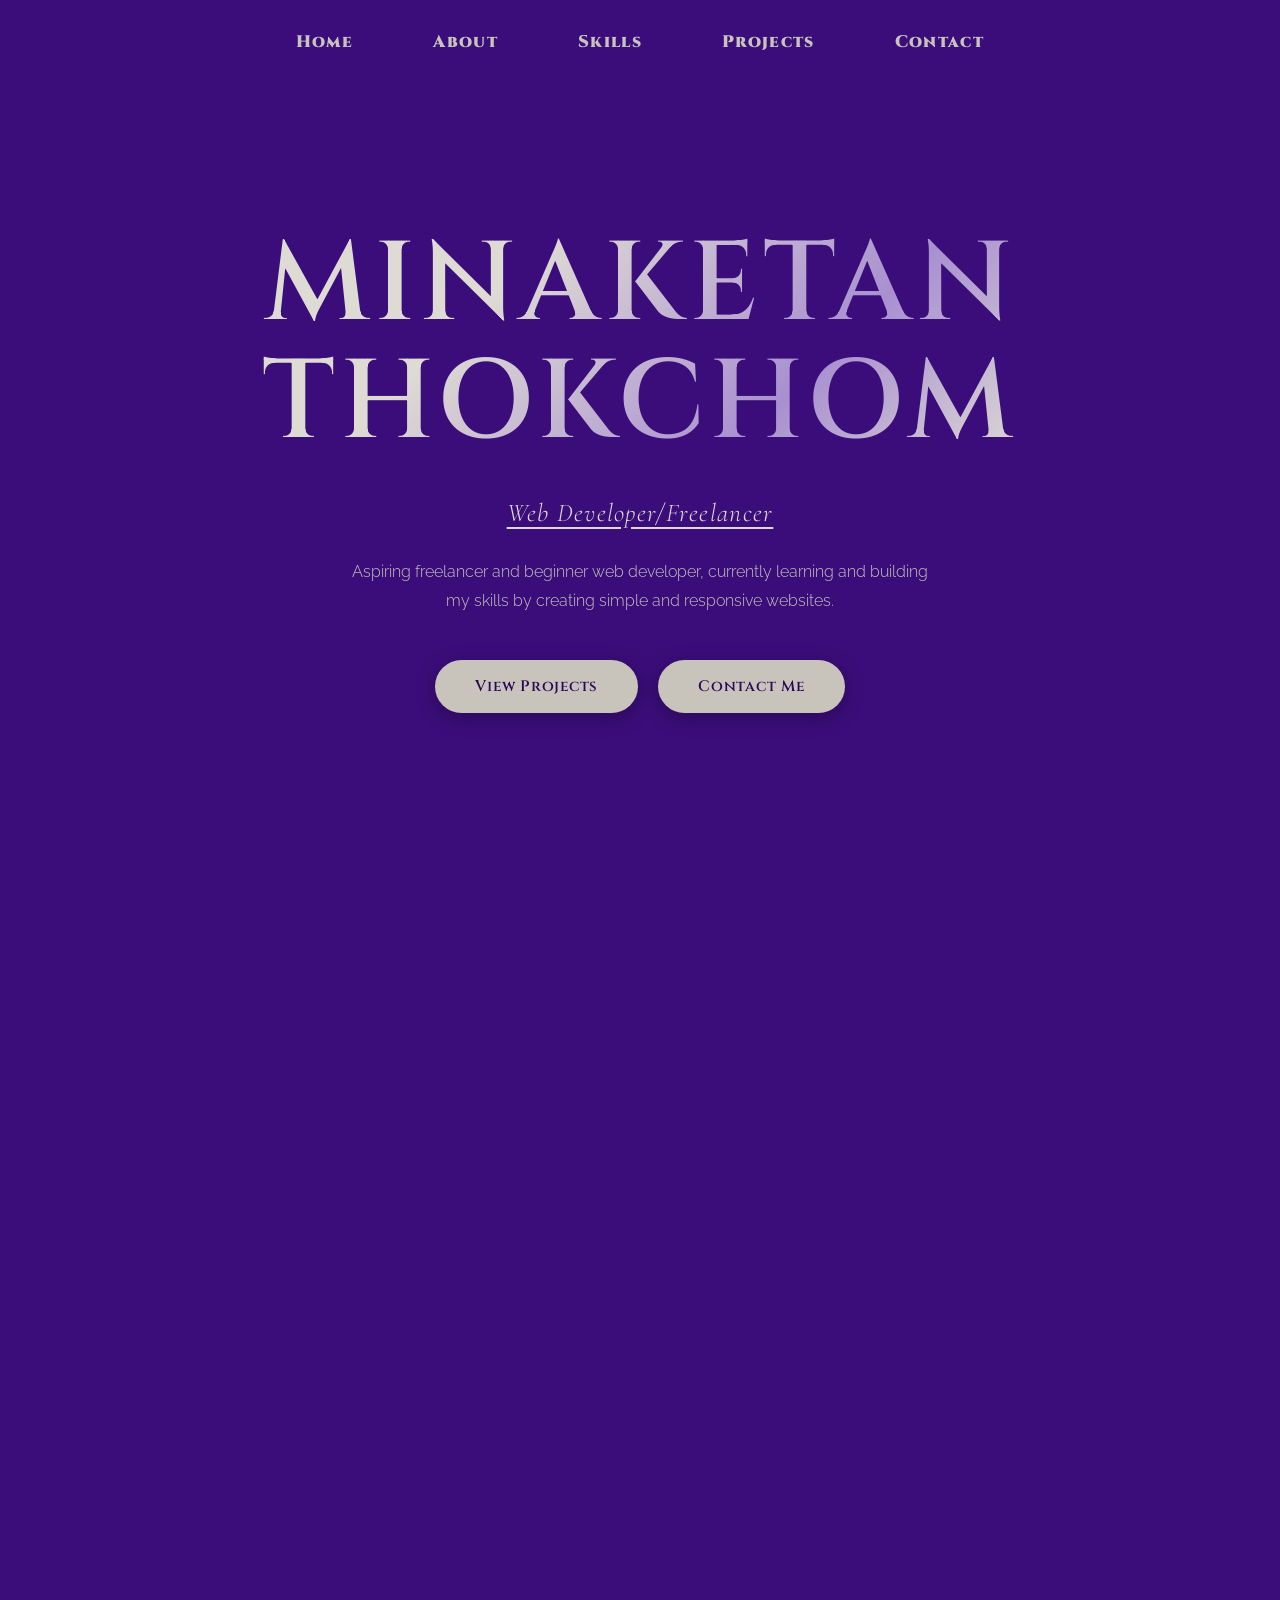
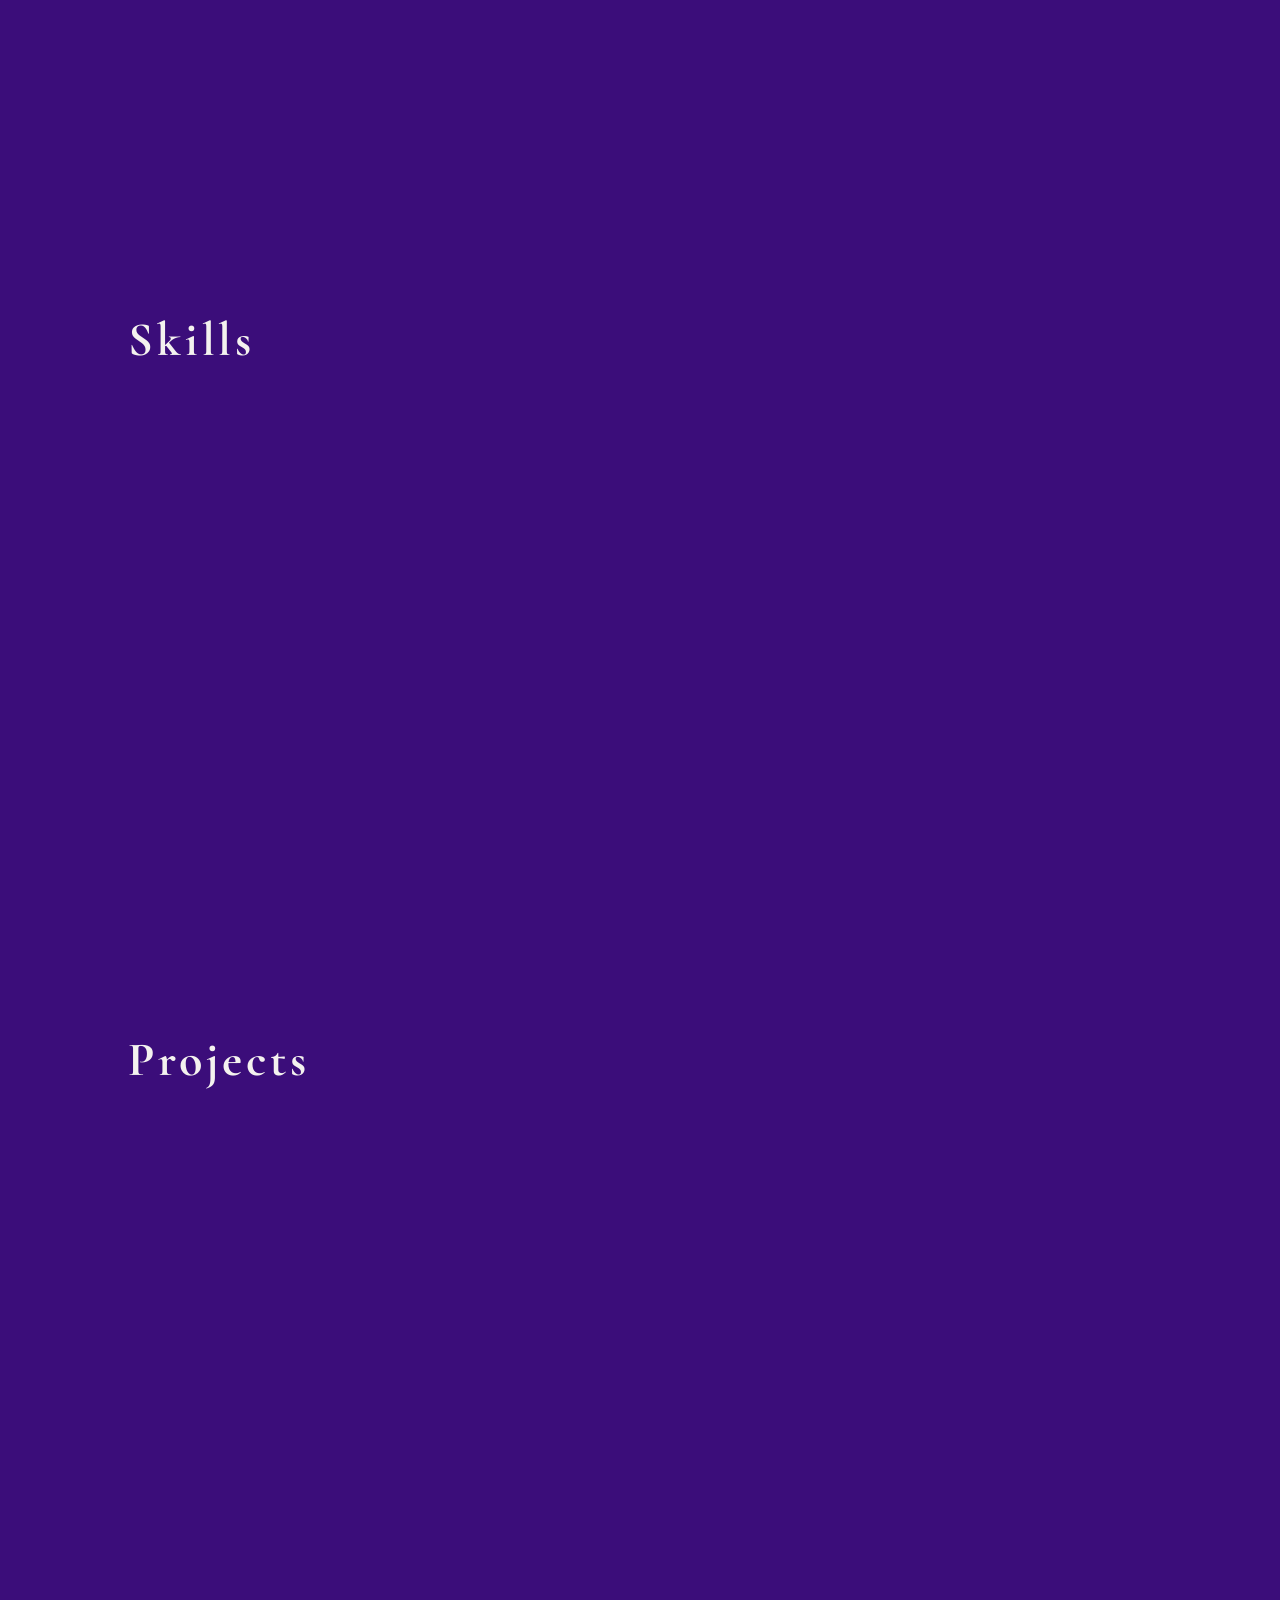
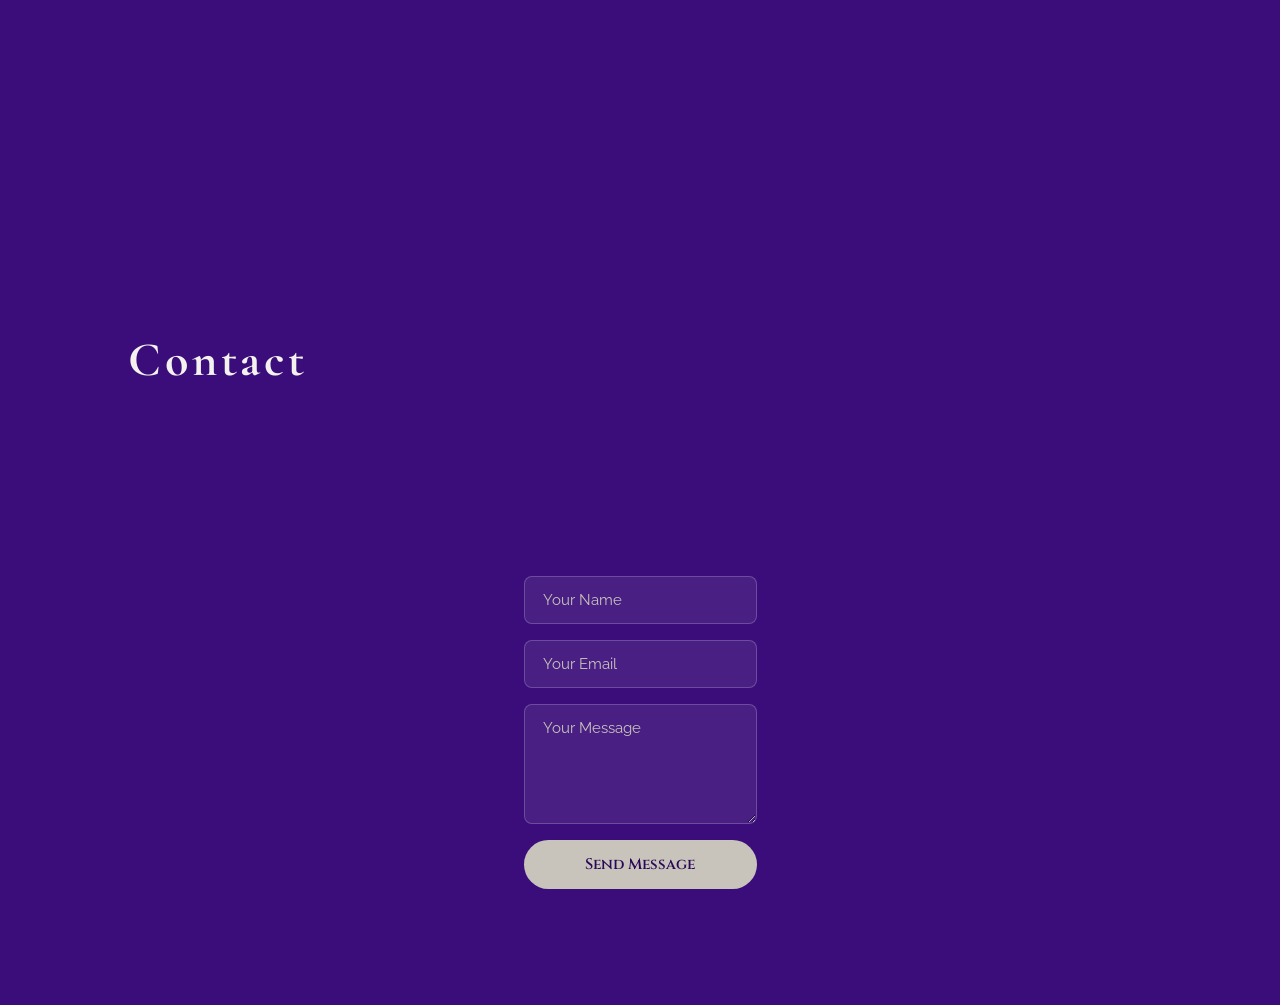
==== index.html @ c0315c7f "Update index.html" ====
<!DOCTYPE html>
<html lang="en">
<head>
  <meta charset="UTF-8">
  <meta name="viewport" content="width=device-width, initial-scale=1.0">
  <title>Minaketan Thokchom — Portfolio</title>
  <link rel="preconnect" href="https://fonts.googleapis.com">
  <link href="https://fonts.googleapis.com/css2?family=Cormorant+Garamond:ital,wght@0,300;0,400;0,600;1,300&family=Cinzel:wght@400;600&family=Raleway:wght@300;400;500&display=swap" rel="stylesheet">
  <link rel="stylesheet" href="https://cdnjs.cloudflare.com/ajax/libs/font-awesome/6.5.0/css/all.min.css">
  <style>
    *, *::before, *::after { margin: 0; padding: 0; box-sizing: border-box; }

    :root {
      --bg: #3b0d7a;
      --bg-dark: #2a0857;
      --silver: #c8c4bc;
      --silver-light: #dedad4;
      --white: #f4f2ef;
      --btn-bg: #c8c4bc;
      --btn-text: #2a0857;
    }

    html { scroll-behavior: smooth; }

    body {
      background-color: var(--bg);
      color: var(--silver-light);
      font-family: 'Raleway', sans-serif;
      font-weight: 300;
      line-height: 1.7;
      overflow-x: hidden;
    }

    /* NAV */
    nav {
      position: fixed; top: 0; left: 0; width: 100%; z-index: 100;
      padding: 28px 60px;
      transition: background 0.4s;
    }
    nav.scrolled { background: rgba(42,8,87,0.93); backdrop-filter: blur(8px); }
    nav ul { display: flex; justify-content: center; gap: 80px; list-style: none; }
    nav a {
      color: var(--silver); text-decoration: none;
      font-family: 'Cinzel', serif; font-size: 1.05rem; letter-spacing: 0.08em;
      transition: color 0.3s; font-weight: 900;
    }
    nav a:hover { color: var(--white); }

    /* HERO */
    .hero {
      min-height: 100vh; display: flex; align-items: center; justify-content: center;
      text-align: center; padding: 120px 40px 80px; background: var(--bg);
    }
    .hero-content { max-width: 760px; animation: fadeUp 1s ease forwards; }

    .hero-name {
      font-family: 'Cinzel', serif;
      font-size: clamp(3.5rem, 9vw, 7rem);
      font-weight: 600; line-height: 1.05; letter-spacing: 0.04em;
      margin-bottom: 28px;
      background: linear-gradient(135deg, #dedad4 30%, #a890d0 70%, #dedad4 100%);
      -webkit-background-clip: text; -webkit-text-fill-color: transparent; background-clip: text;
    }
    .hero-title {
      font-family: 'Cormorant Garamond', serif;
      font-size: clamp(1.1rem, 2.5vw, 1.6rem);
      font-weight: 300; font-style: italic; color: var(--silver-light);
      letter-spacing: 0.05em; margin-bottom: 24px;
      text-decoration: underline; text-underline-offset: 6px;
    }
    .hero-desc { font-size: 1rem; color: var(--silver); max-width: 580px; margin: 0 auto 44px; line-height: 1.8; }
    .hero-buttons { display: flex; gap: 20px; justify-content: center; flex-wrap: wrap; }
    .hero-buttons button {
      padding: 16px 40px; border: none; border-radius: 50px;
      background: var(--btn-bg); color: var(--btn-text);
      font-family: 'Cinzel', serif; font-size: 0.95rem; font-weight: 600;
      letter-spacing: 0.05em; cursor: pointer;
      transition: all 0.3s; box-shadow: 0 4px 20px rgba(0,0,0,0.3);
    }
    .hero-buttons button:hover { background: #e0dcd4; transform: translateY(-3px); box-shadow: 0 8px 30px rgba(0,0,0,0.4); }

    /* SECTION LABEL */
    .section-label {
      font-family: 'Cormorant Garamond', serif;
      font-size: 3rem; font-weight: 4000; color: var(--white);
      letter-spacing: 0.08em; margin-bottom: 50px;
    }

    /* ABOUT */
    .about { min-height: 100vh; padding: 100px 10%; display: flex; align-items: center; background: var(--bg); }
    .about-inner { display: flex; align-items: center; gap: 80px; width: 100%; }
    .about-text { flex: 1.3; }
    .about-text p { font-size: 1.05rem; color: var(--white); line-height: 2.1; text-align: center; }
    .about-text p strong { font-weight: 600; }
    .about-img { flex: 0 0 280px; width: 280px; height: 280px; border-radius: 50%; overflow: hidden; flex-shrink: 0; }
    .about-img svg { width: 100%; height: 100%; display: block; }

    /* SKILLS */
    .skills { min-height: 80vh; padding: 100px 10%; background: var(--bg); display: flex; flex-direction: column; }
    .skills-grid { display: flex; justify-content: center; align-items: center; gap: 80px; flex-wrap: wrap; flex: 1; padding-top: 20px; }
    .skill-item { display: flex; flex-direction: column; align-items: center; gap: 20px; transition: transform 0.3s; cursor: default; }
    .skill-item:hover { transform: translateY(-10px); }
    .skill-icon { width: 130px; height: 130px; display: flex; align-items: center; justify-content: center; }
    .skill-icon svg { width: 100%; height: 100%; }
    .skill-item p { font-family: 'Cinzel', serif; font-size: 0.82rem; font-weight: 600; color: var(--white); letter-spacing: 0.14em; }

    /* PROJECTS */
    .projects { min-height: 100vh; padding: 100px 10%; background: var(--bg); }
    .project-title {
      font-family: 'Cormorant Garamond', serif;
      font-size: clamp(1.8rem, 3vw, 2.6rem);
      font-weight: 300; font-style: italic; color: var(--silver-light);
      text-align: center; margin-bottom: 40px; letter-spacing: 0.04em;
    }
    .project-preview { display: flex; gap: 16px; margin-bottom: 60px; align-items: stretch; }
    .preview-panel { background: rgba(50,10,105,0.85); border-radius: 10px; padding: 22px; overflow: hidden; }
    .preview-home { flex: 1; }
    .preview-about { flex: 1.5; position: relative; }
    .preview-skills { flex: 1.2; }
    .mini-nav { display: flex; gap: 10px; flex-wrap: wrap; font-size: 0.52rem; color: var(--silver); font-family: 'Cinzel', serif; margin-bottom: 14px; }
    .mini-name { font-family: 'Cinzel', serif; font-size: 0.8rem; font-weight: 600; color: var(--silver); line-height: 1.3; margin-bottom: 7px; }
    .mini-role { font-family: 'Cormorant Garamond', serif; font-size: 0.58rem; color: var(--silver-light); text-decoration: underline; margin-bottom: 9px; }
    .mini-desc { font-size: 0.47rem; color: var(--silver); margin-bottom: 12px; line-height: 1.6; }
    .mini-btns { display: flex; gap: 7px; }
    .mini-btns span { background: var(--btn-bg); color: var(--btn-text); padding: 5px 10px; border-radius: 20px; font-size: 0.44rem; font-family: 'Cinzel', serif; }
    .mini-label { font-family: 'Cormorant Garamond', serif; font-size: 0.75rem; font-weight: 600; color: var(--white); margin-bottom: 12px; }
    .mini-about-text { font-size: 0.44rem; color: var(--silver-light); line-height: 1.7; text-align: center; padding-right: 100px; }
    .mini-avatar { position: absolute; right: 18px; top: 50%; transform: translateY(-50%); width: 90px; height: 90px; border-radius: 50%; overflow: hidden; }
    .mini-avatar svg { width: 100%; height: 100%; }
    .mini-skills { display: grid; grid-template-columns: 1fr 1fr; gap: 16px; margin-top: 12px; }
    .ms { display: flex; flex-direction: column; align-items: center; gap: 6px; }
    .ms span { font-family: 'Cinzel', serif; font-size: 0.4rem; color: var(--white); letter-spacing: 0.08em; }
    .project-desc {
      font-family: 'Cormorant Garamond', serif;
      font-size: clamp(1.4rem, 2.6vw, 2rem);
      font-weight: 300; font-style: italic; color: var(--silver-light);
      text-align: center; line-height: 1.65; max-width: 820px; margin: 0 auto;
    }

    /* CONTACT */
    .contact { min-height: 80vh; padding: 100px 10%; background: var(--bg); display: flex; flex-direction: column; }
    .contact-icons { display: flex; justify-content: center; align-items: center; gap: 60px; flex: 1; }
    .contact { min-height: 80vh; padding: 100px 10%; background: var(--bg); display: flex; flex-direction: column; }
    .contact-icons { display: flex; justify-content: center; align-items: center; gap: 60px; flex: 1; }

    .contact-form {
      display: flex;
      flex-direction: column;
      gap: 16px;
      max-width: 500px;
      margin: 40px auto 0;
    }
    .contact-form input,
    .contact-form textarea {
      background: rgba(255,255,255,0.08);
      border: 1px solid rgba(255,255,255,0.2);
      border-radius: 8px;
      padding: 14px 18px;
      color: var(--white);
      font-family: 'Raleway', sans-serif;
      font-size: 0.95rem;
      outline: none;
    }
    .contact-form input::placeholder,
    .contact-form textarea::placeholder { color: var(--silver); }
    .contact-form button {
      padding: 14px;
      border: none;
      border-radius: 50px;
      background: var(--btn-bg);
      color: var(--btn-text);
      font-family: 'Cinzel', serif;
      font-size: 0.95rem;
      font-weight: 600;
      cursor: pointer;
      transition: all 0.3s;
    }
    .contact-form button:hover { background: #e0dcd4; transform: translateY(-3px); }
    #form-status { text-align: center; font-size: 0.9rem; color: #a5d6a7; }
    .contact-link {
      display: flex; align-items: center; justify-content: center;
      width: 84px; height: 84px; border: 2.5px solid rgba(255,255,255,0.75);
      color: var(--white); font-size: 2.1rem; text-decoration: none;
      transition: all 0.3s;
    }
    .contact-link.linkedin { border-radius: 14px; }
    .contact-link.email { border-radius: 50%; }
    .contact-link.instagram { border-radius: 50%; }
    .contact-link:hover { background: rgba(255,255,255,0.1); transform: translateY(-6px); border-color: white; }

    /* ANIMATIONS */
    @keyframes fadeUp { from { opacity:0; transform:translateY(30px); } to { opacity:1; transform:translateY(0); } }
    .fade-in { opacity: 0; transform: translateY(28px); transition: opacity 0.7s ease, transform 0.7s ease; }
    .fade-in.visible { opacity: 1; transform: translateY(0); }

    /* RESPONSIVE */
    @media (max-width: 900px) {
      nav ul { gap: 16px; } nav { padding: 20px 16px; }
      .about { padding: 80px 6%; } .about-inner { flex-direction: column; gap: 40px; }
      .about-img { width: 220px; height: 220px; }
      .skills { padding: 80px 6%; } .skills-grid { gap: 40px; }
      .projects { padding: 80px 6%; } .project-preview { flex-direction: column; }
      .mini-about-text { padding-right: 0; }
      .mini-avatar { position: static; transform: none; margin: 10px auto 0; }
      .contact { padding: 80px 6%; } .contact-icons { gap: 30px; }
    }
        @media (max-width: 600px) {
      nav ul { gap: 0p; justify-content: space-evenly; }
      nav a { font-size: 0.8rem; letter-spacing: 0.02em; font-weight: 600; }
      nav { padding: 14px 10px; }
    }
  </style>
</head>
<body>

  <nav id="navbar">
    <ul>
      <li><a href="#home">Home</a></li>
      <li><a href="#about">About</a></li>
      <li><a href="#skills">Skills</a></li>
      <li><a href="#projects">Projects</a></li>
      <li><a href="#contact">Contact</a></li>
    </ul>
  </nav>

  <!-- HERO -->
  <section id="home" class="hero">
    <div class="hero-content">
      <h1 class="hero-name">MINAKETAN<br>THOKCHOM</h1>
      <h2 class="hero-title">Web Developer/Freelancer</h2>
      <p class="hero-desc">Aspiring freelancer and beginner web developer, currently learning and building my skills by creating simple and responsive websites.</p>
      <div class="hero-buttons">
        <button onclick="document.getElementById('projects').scrollIntoView({behavior:'smooth'})">View Projects</button>
        <button onclick="document.getElementById('contact').scrollIntoView({behavior:'smooth'})">Contact Me</button>
      </div>
    </div>
  </section>

  <!-- ABOUT -->
  <section id="about" class="about">
    <div class="about-inner fade-in">
      <div class="about-text">
        <h2 class="section-label">About</h2>
        <p>I am Minaketan Thokchom, a <strong>BBA graduate</strong> currently pursuing <strong>PGDCA</strong> and learning web development with a focus on building simple and responsive websites. I particularly enjoy making websites look clean and well-structured, while I am still working on improving my backend skills. What sets me apart is my consistency and commitment to learning, as I continue to build and refine my skills through practical work.</p>
      </div>
 <div class="about-img">
  <img src="photo.jpg" alt="Minaketan Thokchom" style="width:100%;height:100%;object-fit:cover;">
</div>
    </div>
  </section>

<!-- SKILLS -->
  <section id="skills" class="skills">
    <h2 class="section-label">Skills</h2>
    <div class="skills-grid fade-in">
      <div class="skill-item">
        <div class="skill-icon">
          <img src="https://cdn.jsdelivr.net/gh/devicons/devicon/icons/github/github-original.svg" style="filter: brightness(0) invert(1); width:100%; height:100%;">
        </div>
        <p>GITHUB</p>
      </div>
      <div class="skill-item">
        <div class="skill-icon">
          <img src="https://cdn.jsdelivr.net/gh/devicons/devicon/icons/html5/html5-original.svg" style=width:100%; height:100%;">
        </div>
        <p>HTML</p>
      </div>
      <div class="skill-item">
        <div class="skill-icon">
          <img src="https://cdn.jsdelivr.net/gh/devicons/devicon/icons/javascript/javascript-original.svg" style=width:100%; height:100%;">
        </div>
        <p>JAVA SCRIPT</p>
      </div>
      <div class="skill-item">
        <div class="skill-icon">
          <img src="https://cdn.jsdelivr.net/gh/devicons/devicon/icons/css3/css3-original.svg" style=width:100%; height:100%;">
        </div>
        <p>CSS</p>
      </div>
    </div>
  </section>

  <!-- PROJECTS -->
  <section id="projects" class="projects">
    <h2 class="section-label">Projects</h2>
    <div class="fade-in">
      <h3 class="project-title">Portfolio Website</h3>
      <div class="project-preview">
        <div class="preview-panel preview-home">
          <div class="mini-nav"><span>Home</span><span>About</span><span>Skills</span><span>Projects</span><span>Contact</span></div>
          <div class="mini-name">MINAKETAN<br>THOKCHOM</div>
          <div class="mini-role">Web Developer/Freelancer</div>
          <p class="mini-desc">Aspiring freelancer and beginner web developer, currently learning and building my skills by creating simple and responsive websites.</p>
          <div class="mini-btns"><span>View Projects</span><span>Contact Me</span></div>
        </div>
        <div class="preview-panel preview-about">
          <div class="mini-label">About</div>
          <p class="mini-about-text">I am Minaketan Thokchom, a BBA graduate currently pursuing PGDCA and learning web development with a focus on building simple and responsive websites. I particularly enjoy making websites look clean and well-structured, while I am still working on improving my backend skills. What sets me apart is my consistency and commitment to learning, as I continue to build and refine my skills through practical work.</p>
          <div class="mini-avatar">
            <svg viewBox="0 0 300 300" xmlns="http://www.w3.org/2000/svg">
              <circle cx="150" cy="150" r="150" fill="#b0d4f1"/>
              <ellipse cx="150" cy="310" rx="200" ry="80" fill="#81c784"/>
              <ellipse cx="95" cy="120" rx="45" ry="35" fill="white" opacity="0.9"/>
              <ellipse cx="130" cy="110" rx="35" ry="28" fill="white" opacity="0.9"/>
            </svg>
          </div>
        </div>
        <div class="preview-panel preview-skills">
          <div class="mini-label">Skills</div>
          <div class="mini-skills">
            <div class="ms">
              <svg viewBox="0 0 100 100" xmlns="http://www.w3.org/2000/svg" width="38"><rect x="8" y="8" width="84" height="84" rx="16" fill="#d4d0c8"/><circle cx="35" cy="50" r="7" fill="#4a4a6a"/><circle cx="65" cy="50" r="7" fill="#4a4a6a"/><circle cx="50" cy="30" r="7" fill="#4a4a6a"/><line x1="35" y1="50" x2="50" y2="30" stroke="#4a4a6a" stroke-width="5" stroke-linecap="round"/><line x1="65" y1="50" x2="50" y2="30" stroke="#4a4a6a" stroke-width="5" stroke-linecap="round"/></svg>
              <span>GITHUB</span>
            </div>
            <div class="ms">
              <svg viewBox="0 0 80 90" xmlns="http://www.w3.org/2000/svg" width="30"><polygon points="5,0 75,0 68,80 40,88 12,80" fill="#d4d0c8"/><polygon points="15,10 65,10 59,72 40,78 21,72" fill="#4a4a6a"/><text x="40" y="60" text-anchor="middle" fill="#d4d0c8" font-size="40" font-weight="bold" font-family="Arial">5</text></svg>
              <span>HTML</span>
            </div>
            <div class="ms">
              <svg viewBox="0 0 80 90" xmlns="http://www.w3.org/2000/svg" width="30"><polygon points="5,0 75,0 68,80 40,88 12,80" fill="#8a8a9a"/><polygon points="15,10 65,10 59,72 40,78 21,72" fill="#6a6a7a"/><text x="40" y="58" text-anchor="middle" fill="#d4d0c8" font-size="32" font-weight="bold" font-family="Arial">JS</text></svg>
              <span>JAVA SCRIPT</span>
            </div>
            <div class="ms">
              <svg viewBox="0 0 80 90" xmlns="http://www.w3.org/2000/svg" width="30"><polygon points="5,0 75,0 68,80 40,88 12,80" fill="#5a5a6a"/><polygon points="15,10 65,10 59,72 40,78 21,72" fill="#4a4a5a"/><text x="40" y="60" text-anchor="middle" fill="#d4d0c8" font-size="40" font-weight="bold" font-family="Arial">3</text></svg>
              <span>CSS</span>
            </div>
          </div>
        </div>
      </div>
      <p class="project-desc">A personal portfolio website developed to present my skills and learning progress with a focus on clean UI and responsiveness.</p>
    </div>
  </section>

  <!-- CONTACT -->
  <section id="contact" class="contact">
    <h2 class="section-label">Contact</h2>
    <div class="contact-icons fade-in">
<a href="https://mail.google.com/mail/u/0/#inbox?compose=CllgCJlLWczWrhqPPNwlWmjptDQgQstpsBcCdDgGcPGgQFWkpkdrWksDFwcRgLbZnMfkhVcFLdq" class="contact-link email" title="Email"><i class="fas fa-envelope"></i></a>
    </div>
    <div class="contact-form">
  <input type="text" id="name" placeholder="Your Name" required>
  <input type="email" id="email" placeholder="Your Email" required>
  <textarea id="message" placeholder="Your Message" rows="5" required></textarea>
  <button onclick="sendEmail()">Send Message</button>
  <p id="form-status"></p>
</div>
  </section>

     <script src="https://cdn.jsdelivr.net/npm/@emailjs/browser@3/dist/email.min.js"></script>
    <script>
    emailjs.init("TI6LzgvzgM77muXDS");
    window.addEventListener('scroll', () => {
      document.getElementById('navbar').classList.toggle('scrolled', window.scrollY > 50);
    });
    const observer = new IntersectionObserver(entries => {
      entries.forEach(e => { if (e.isIntersecting) e.target.classList.add('visible'); });
    }, { threshold: 0.15 });
    document.querySelectorAll('.fade-in').forEach(el => observer.observe(el));
    
    function sendEmail() {
      const name = document.getElementById('name').value;
      const email = document.getElementById('email').value;
      const message = document.getElementById('message').value;
      const status = document.getElementById('form-status');

      if (!name || !email || !message) {
        status.style.color = '#ef9a9a';
        status.textContent = 'Please fill in all fields.';
        return;
      }

      
  // Save to MySQL database via PHP
  const formData = new FormData();
  formData.append('name', name);
  formData.append('email', email);
  formData.append('message', message);

  fetch('http://localhost/portfolio/contact.php', {
    method: 'POST',
    body: formData
  })
  .then(res => res.json())
  .then(data => {
    console.log('Database:', data);
  });

      emailjs.send("service_rz7pwtg", "template_y7k8y6i", {
        from_name: name,
        from_email: email,
        message: message
      }).then(() => {
        status.style.color = '#a5d6a7';
        status.textContent = 'Message sent successfully!';
        document.getElementById('name').value = '';
        document.getElementById('email').value = '';
        document.getElementById('message').value = '';
      }).catch(() => {
        status.style.color = '#ef9a9a';
        status.textContent = 'Something went wrong. Please try again.';
      });
    }
  </script>
</body>
</html>
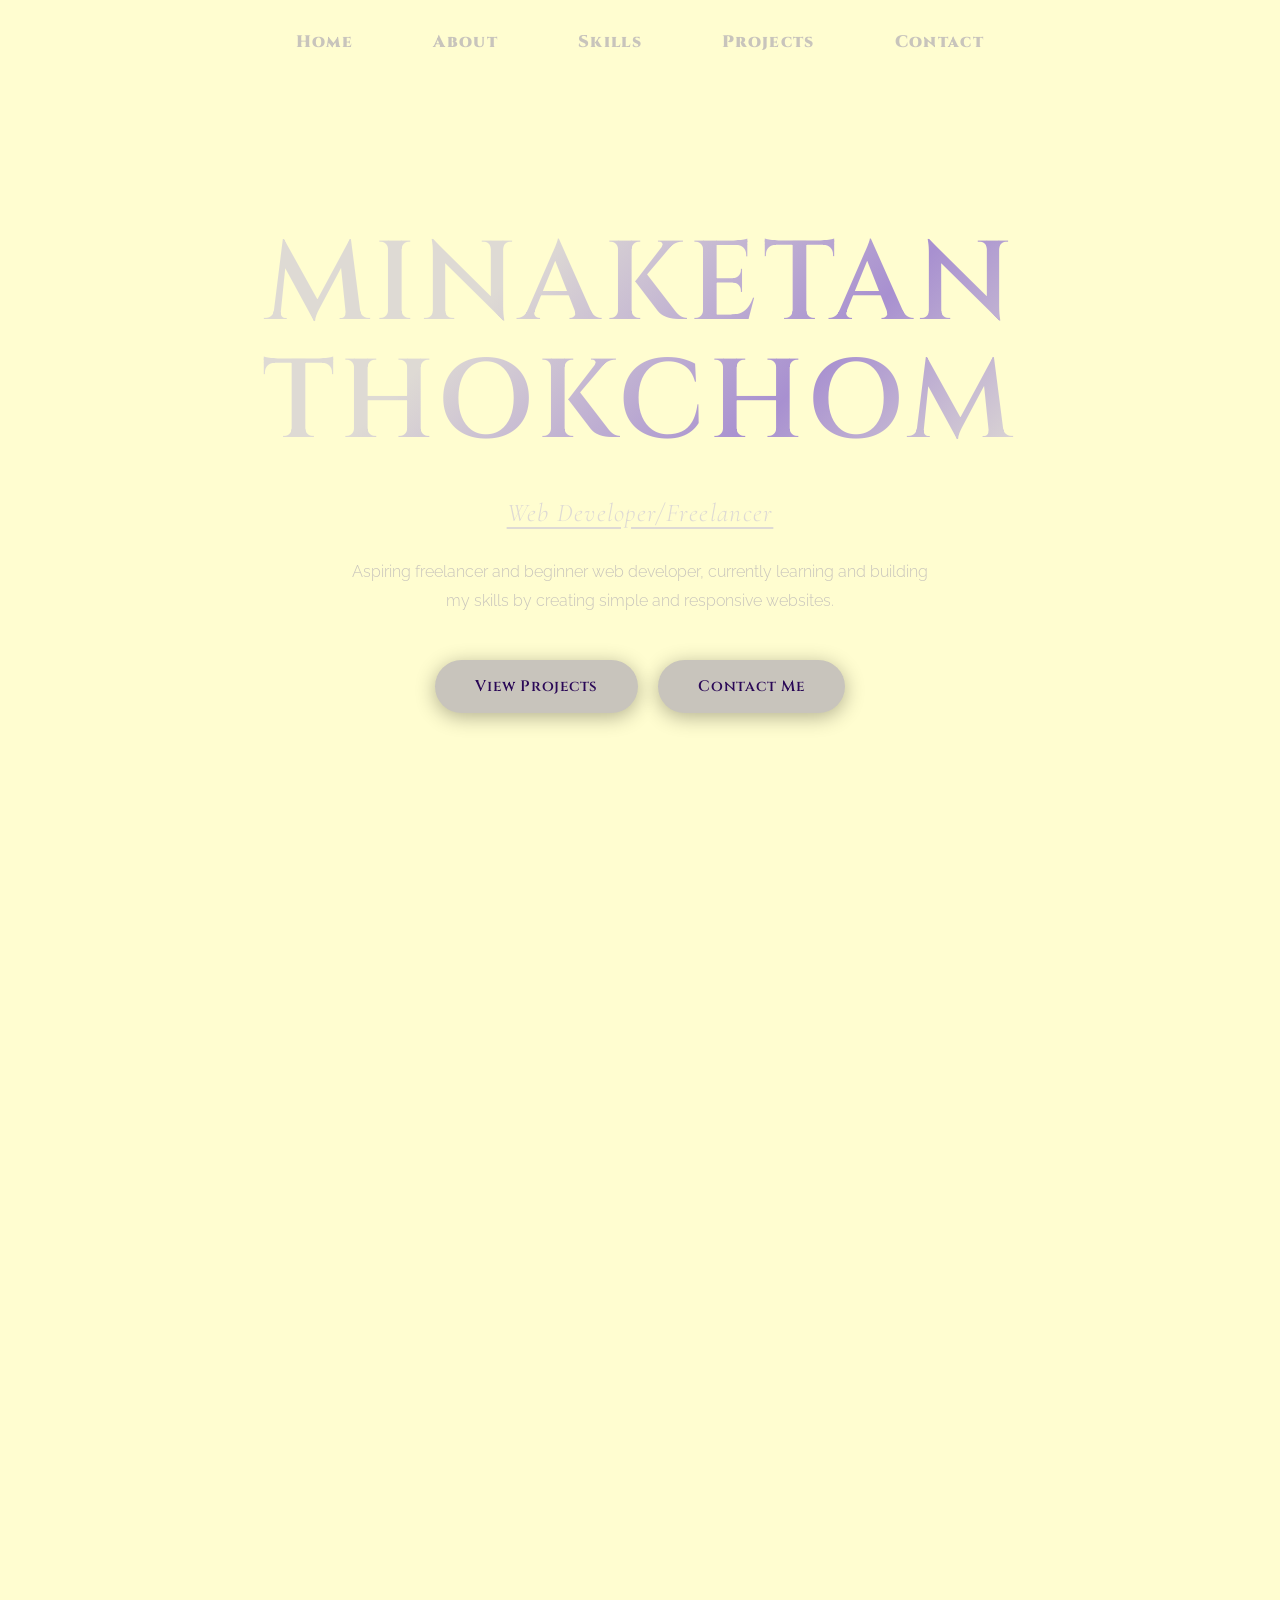
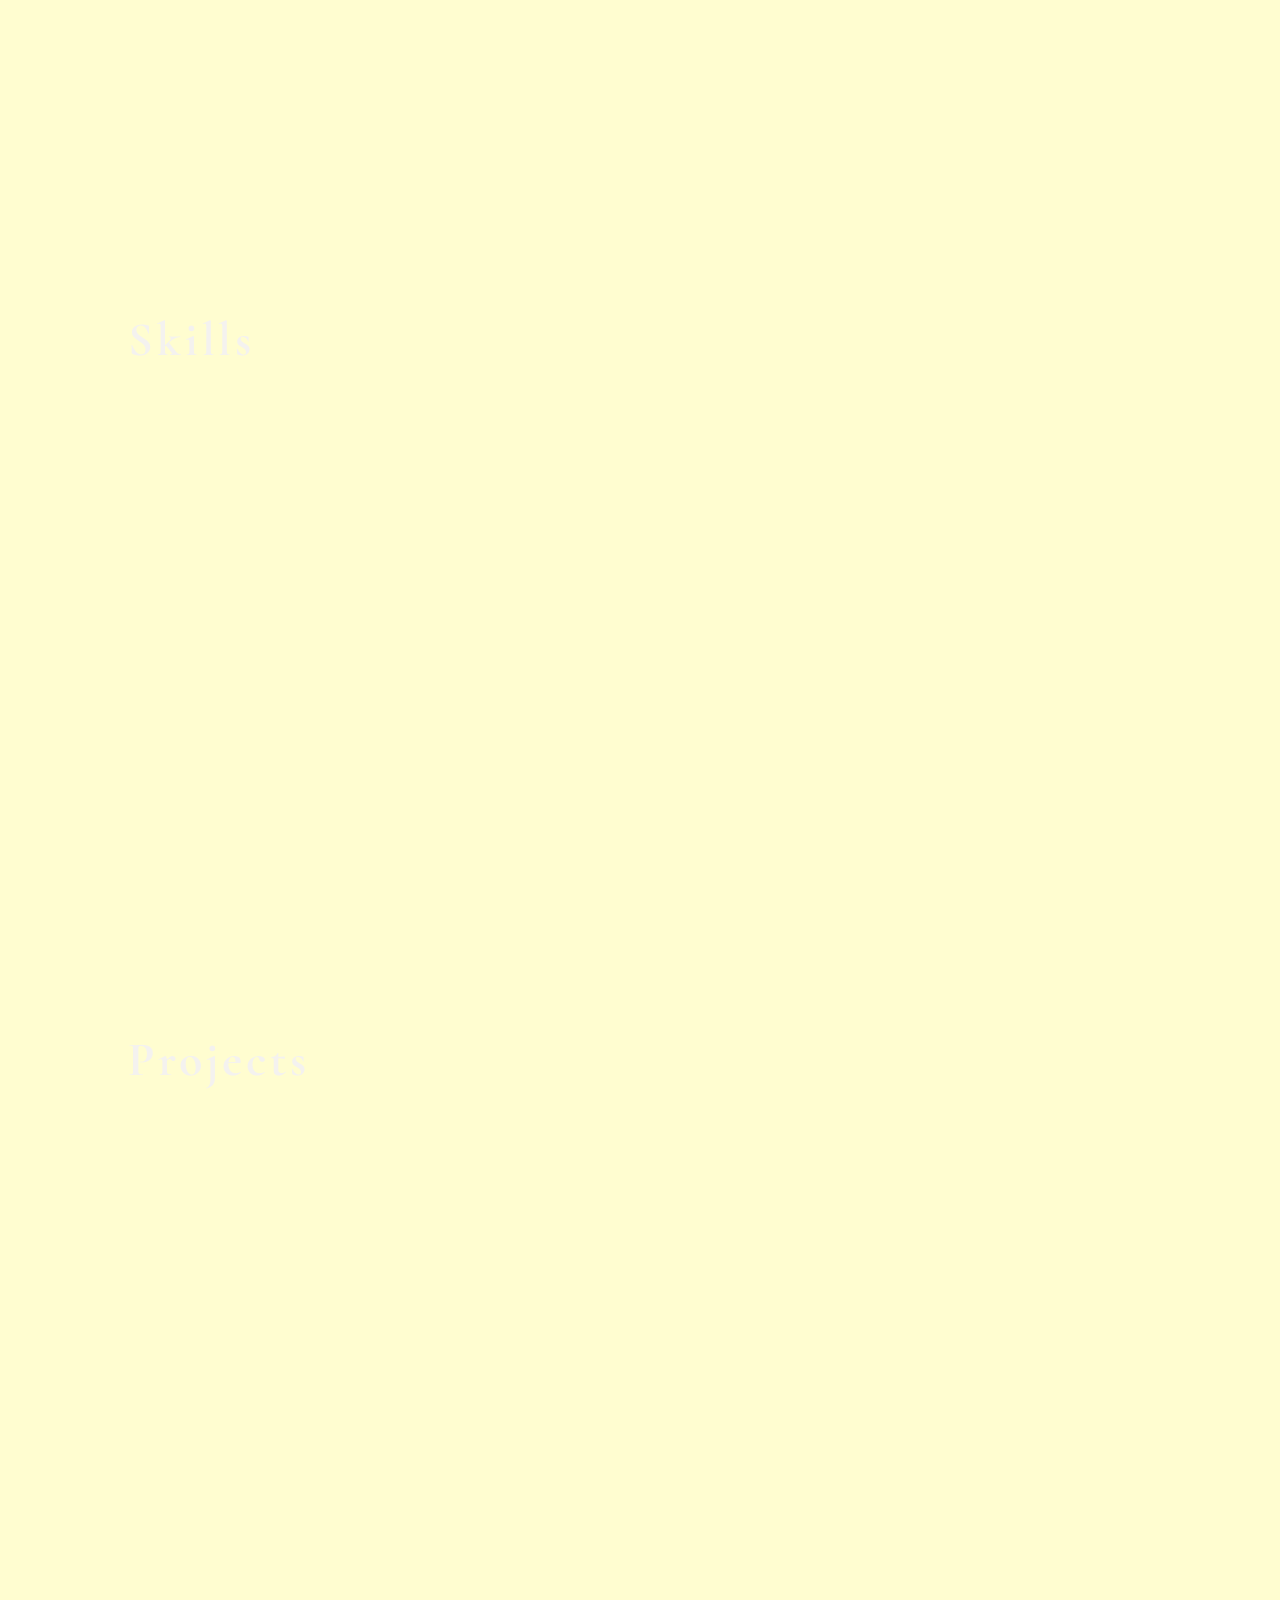
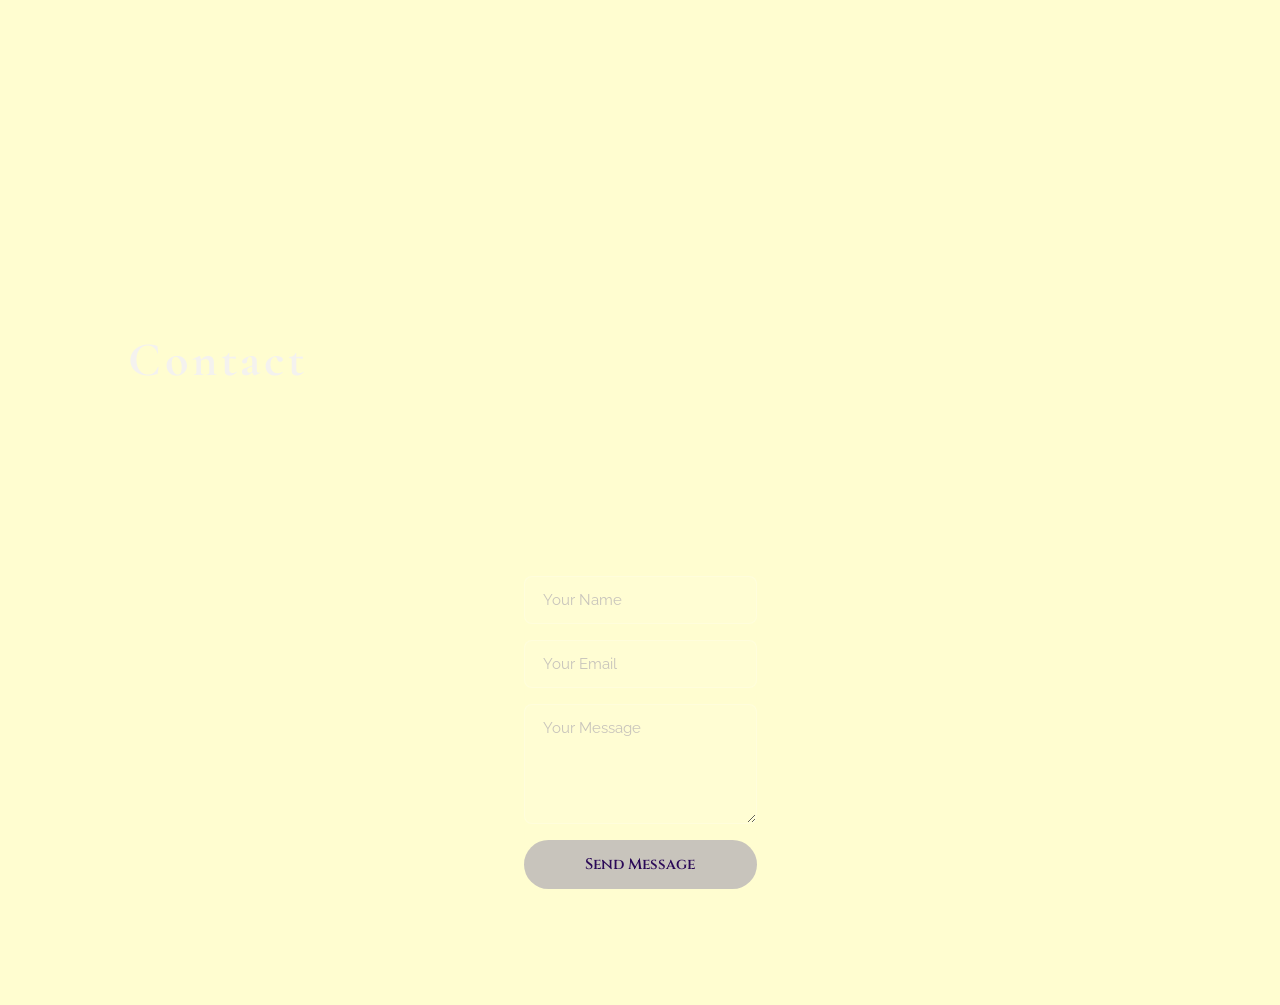
==== commit d99bf83f: "Update index.html" ====
--- a/index.html
+++ b/index.html
@@ -11,7 +11,7 @@
     *, *::before, *::after { margin: 0; padding: 0; box-sizing: border-box; }
 
     :root {
-      --bg: #3b0d7a;
+      --bg: #FFFDD0;
       --bg-dark: #2a0857;
       --silver: #c8c4bc;
       --silver-light: #dedad4;
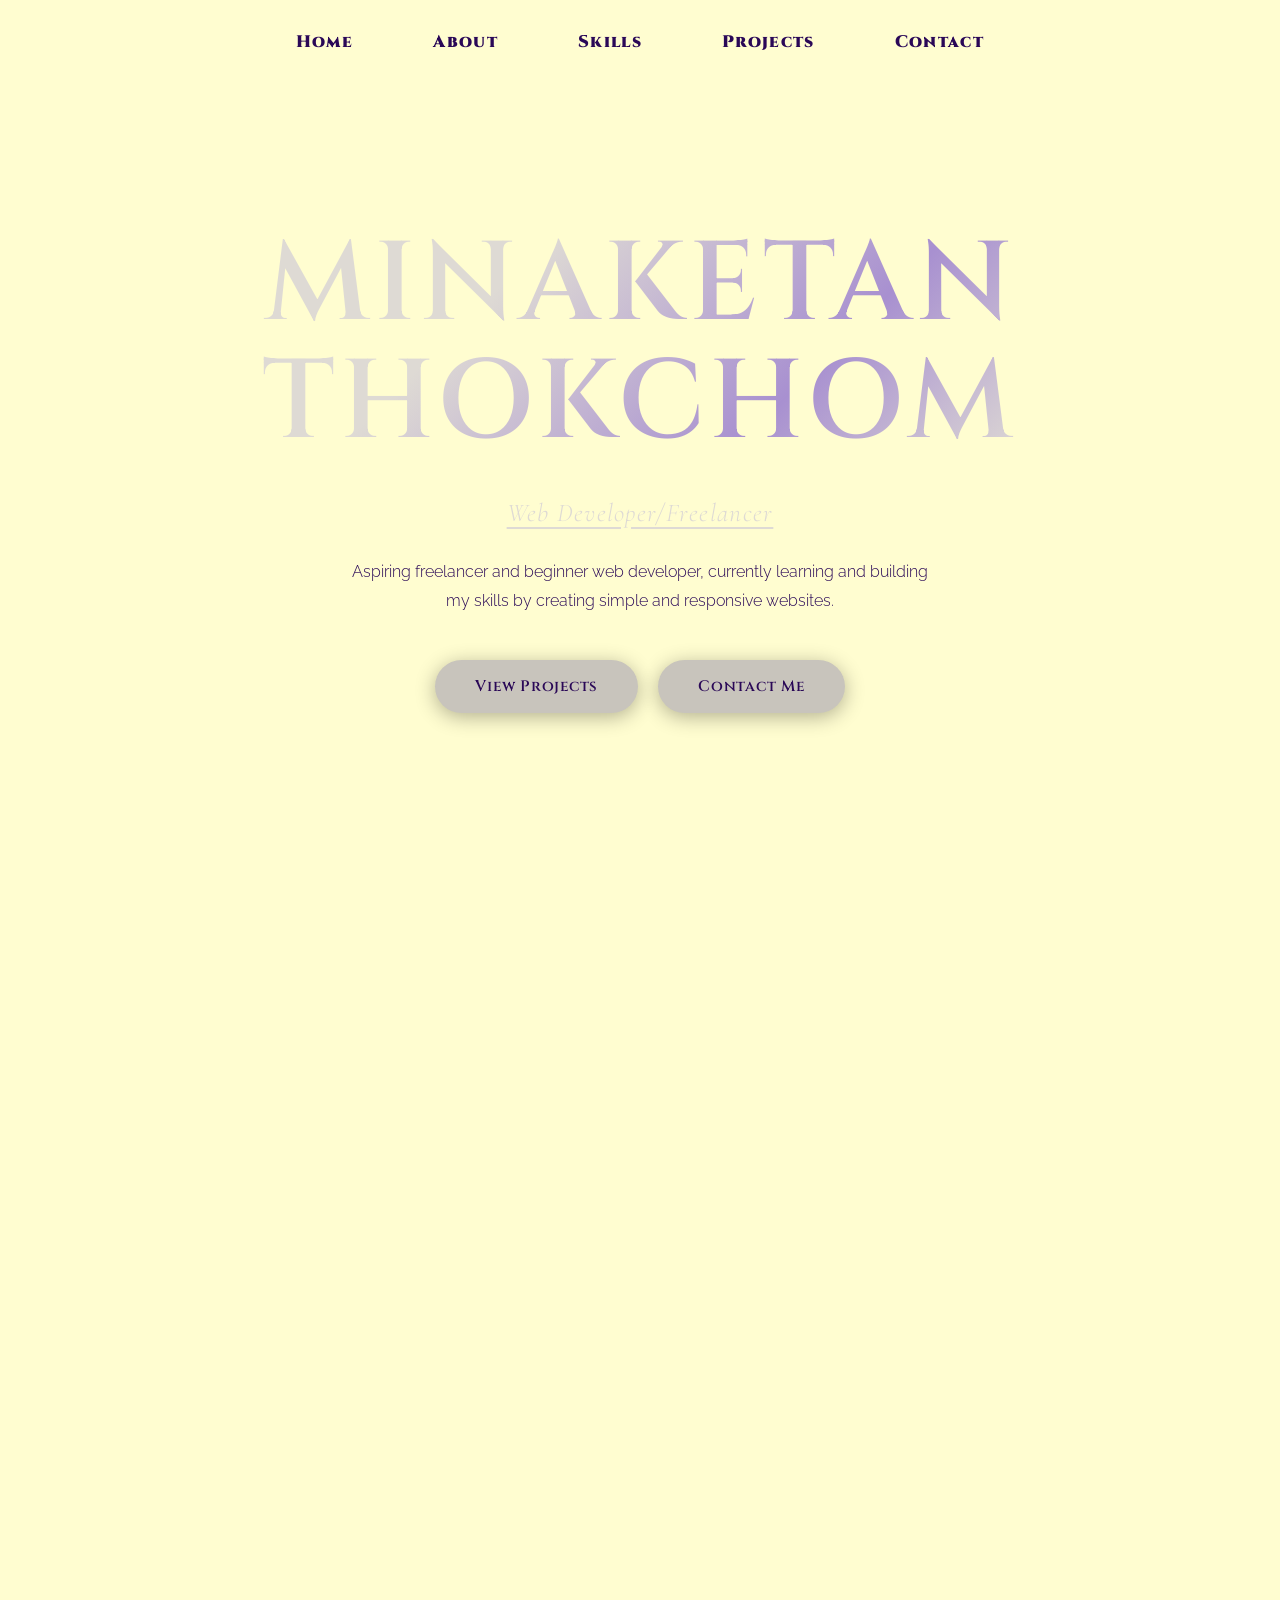
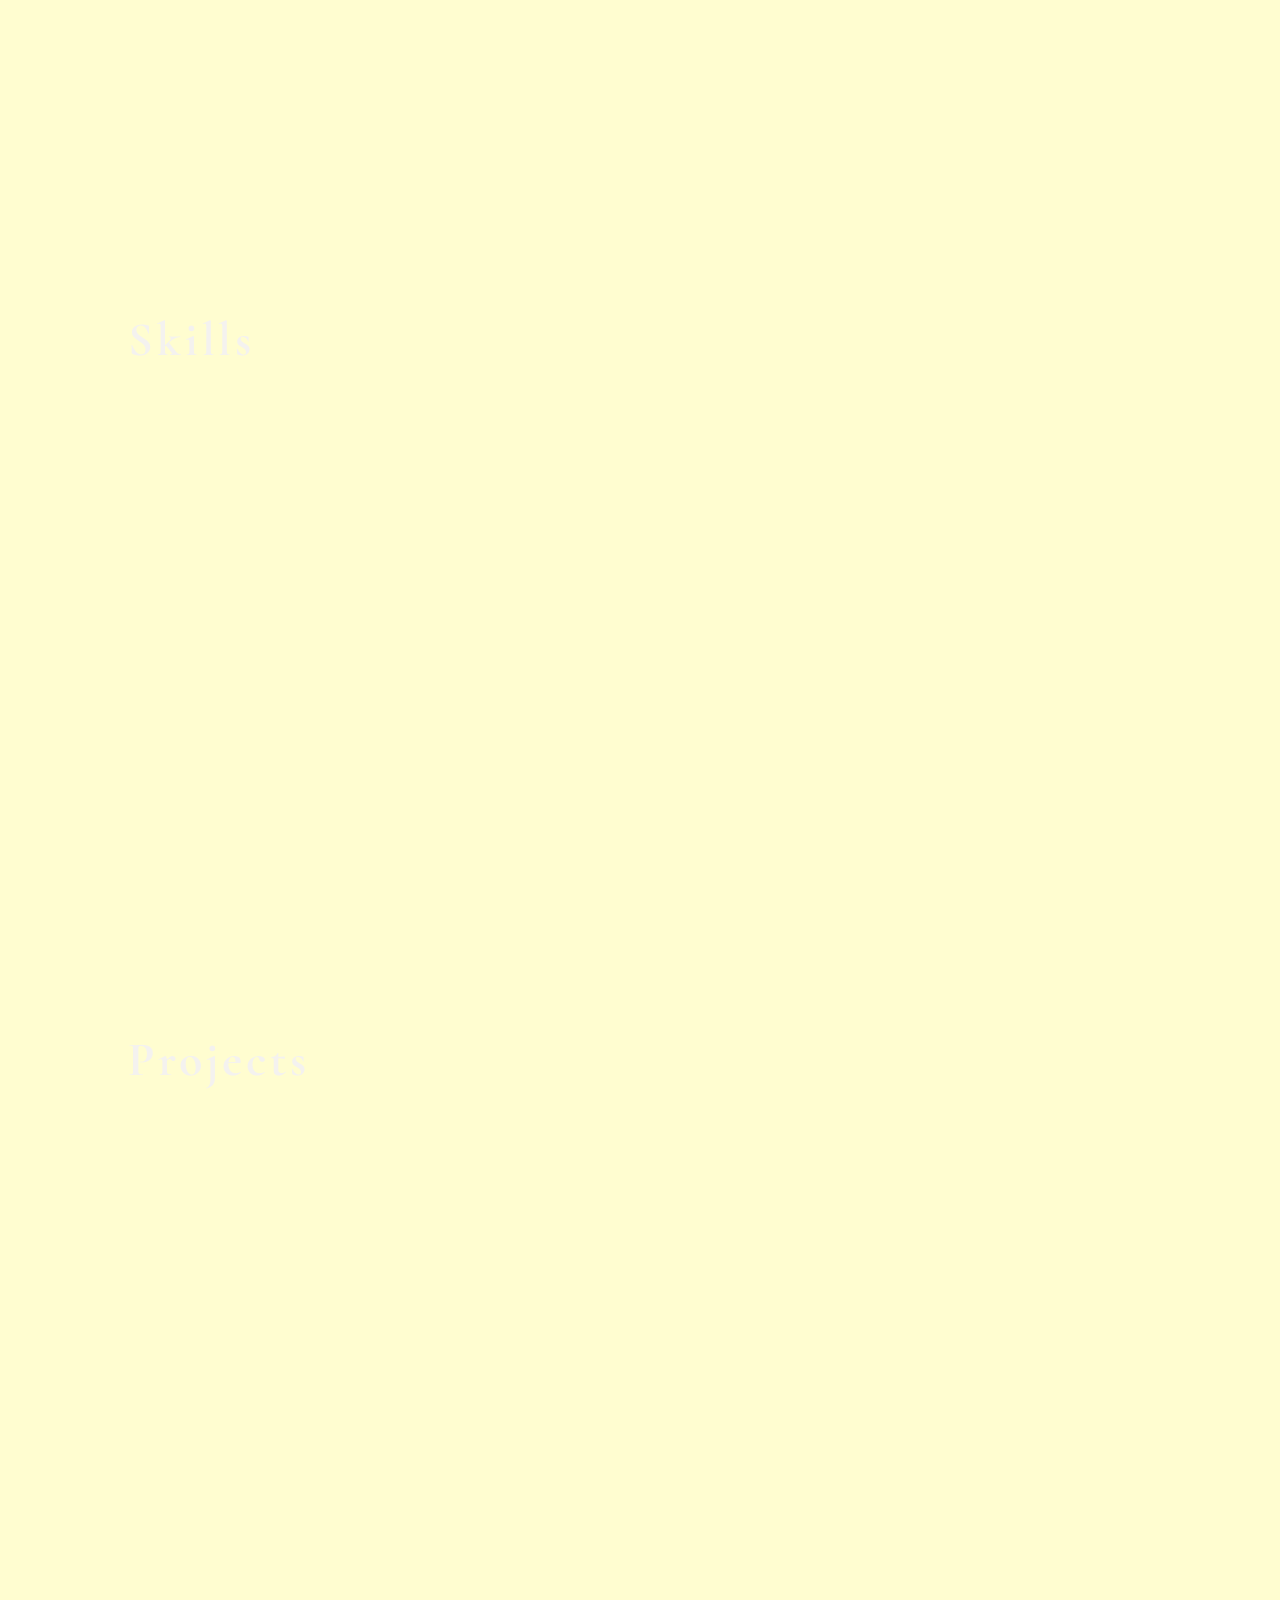
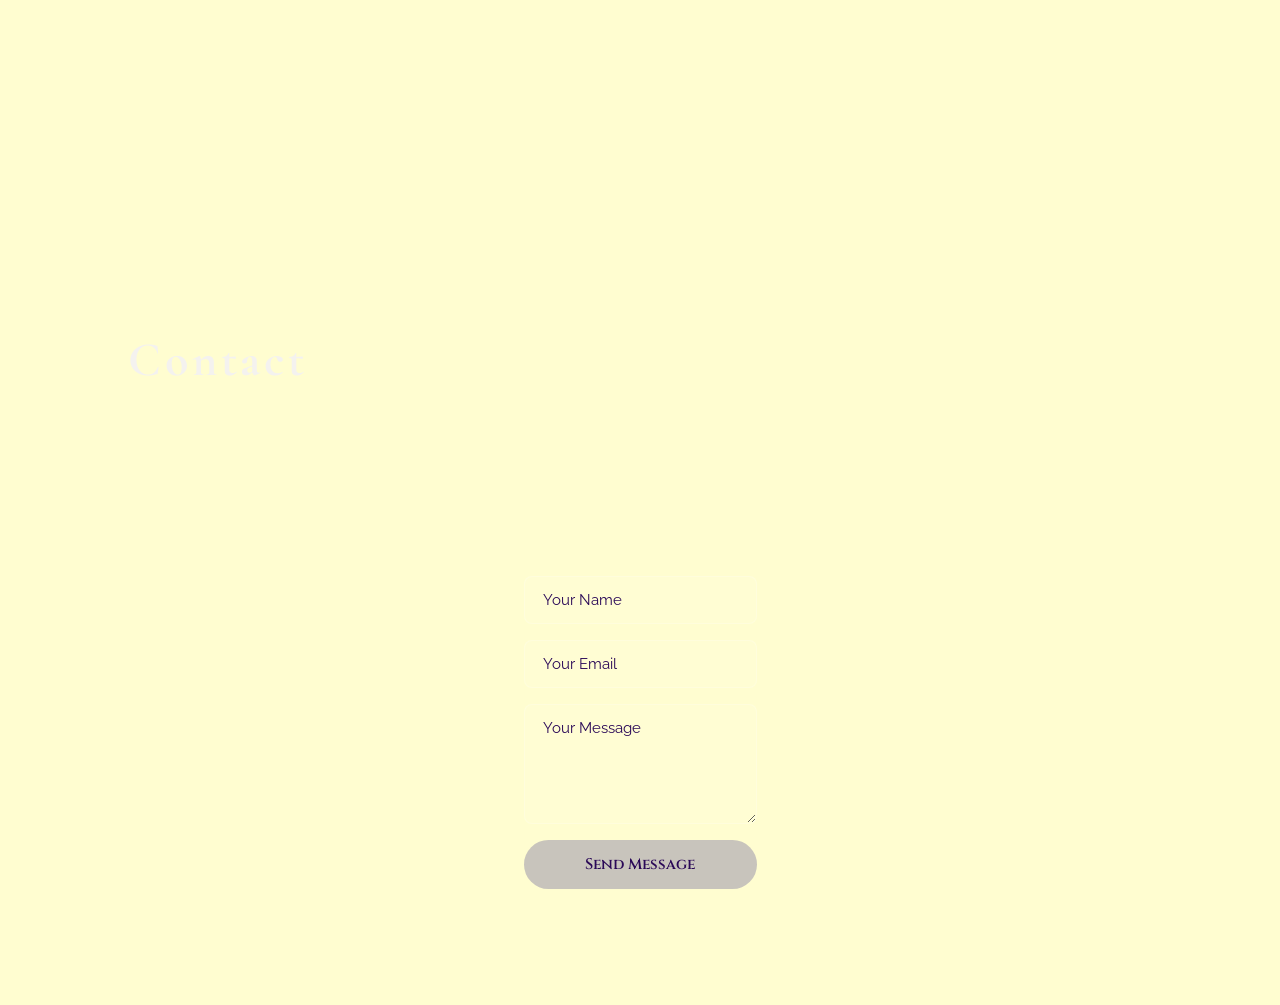
==== commit a28b9f08: "Update index.html" ====
--- a/index.html
+++ b/index.html
@@ -13,7 +13,7 @@
     :root {
       --bg: #FFFDD0;
       --bg-dark: #2a0857;
-      --silver: #c8c4bc;
+      --silver: #2a0857;
       --silver-light: #dedad4;
       --white: #f4f2ef;
       --btn-bg: #c8c4bc;
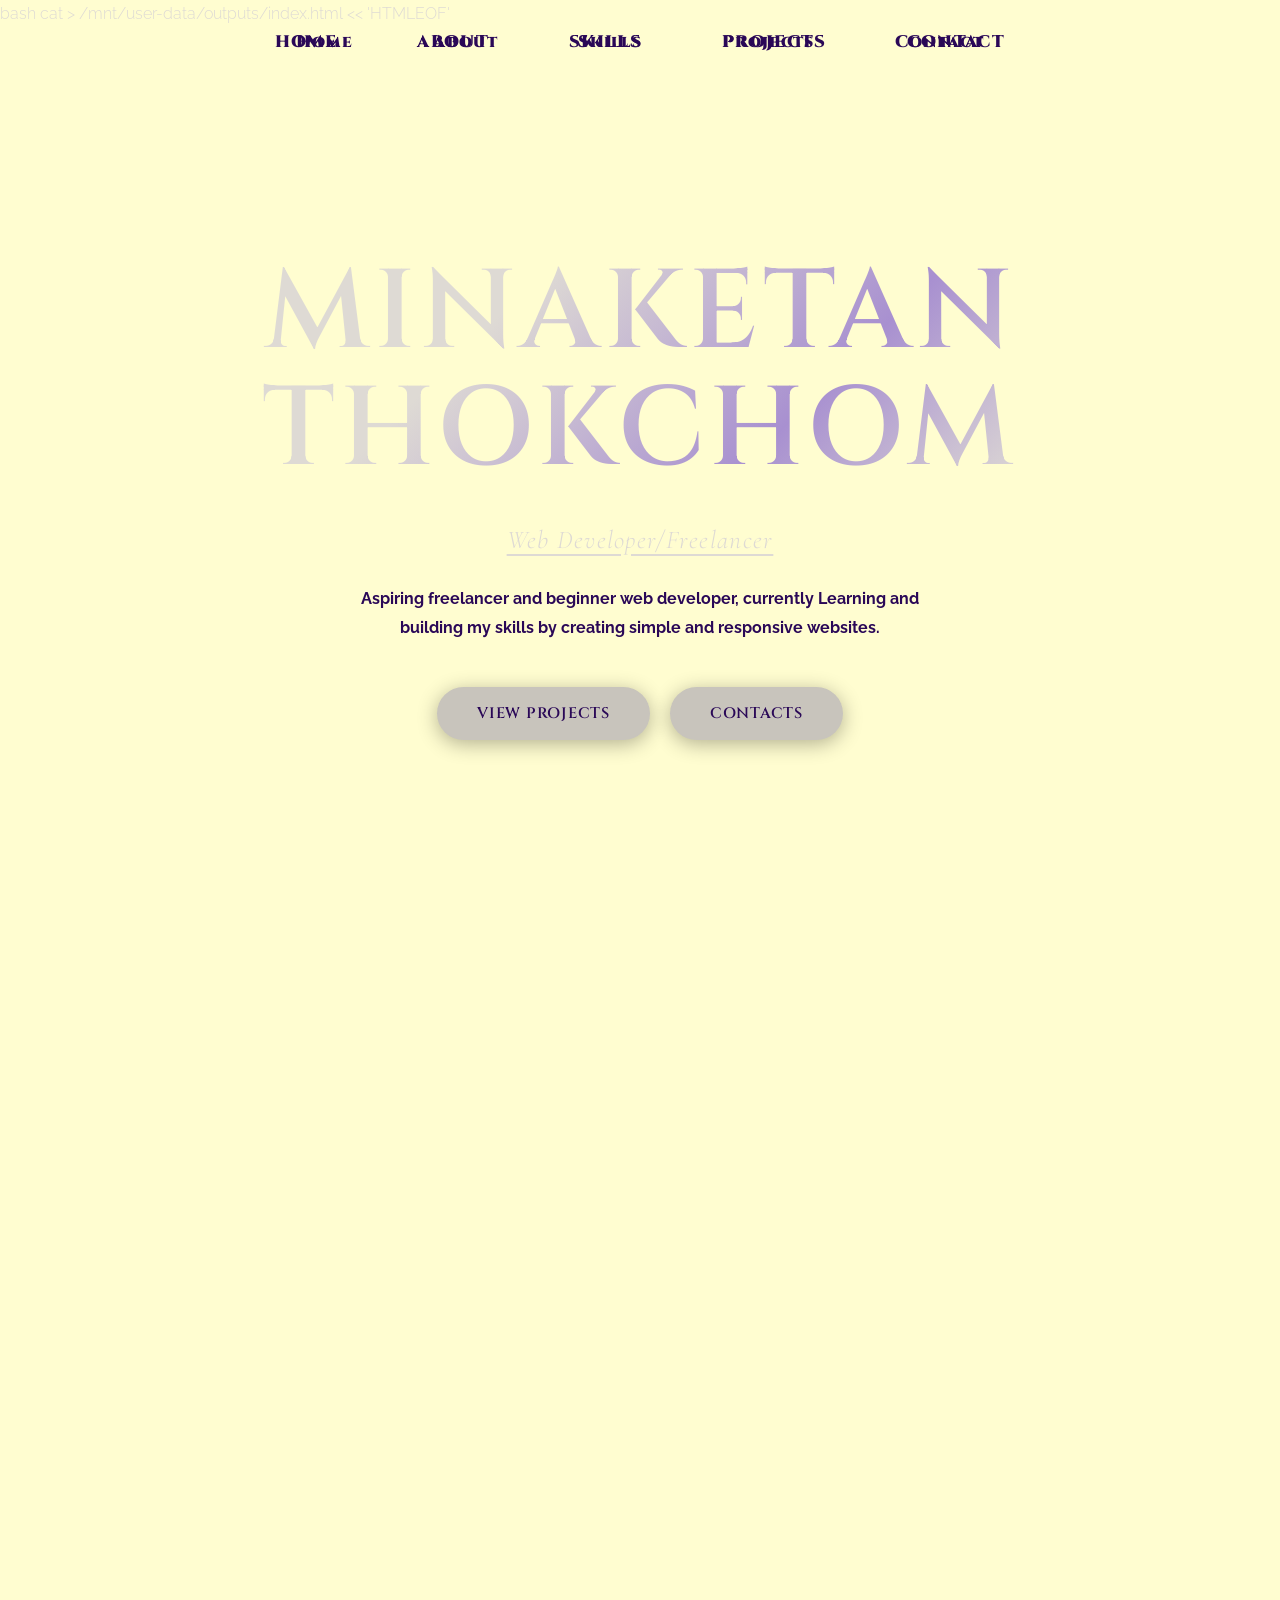
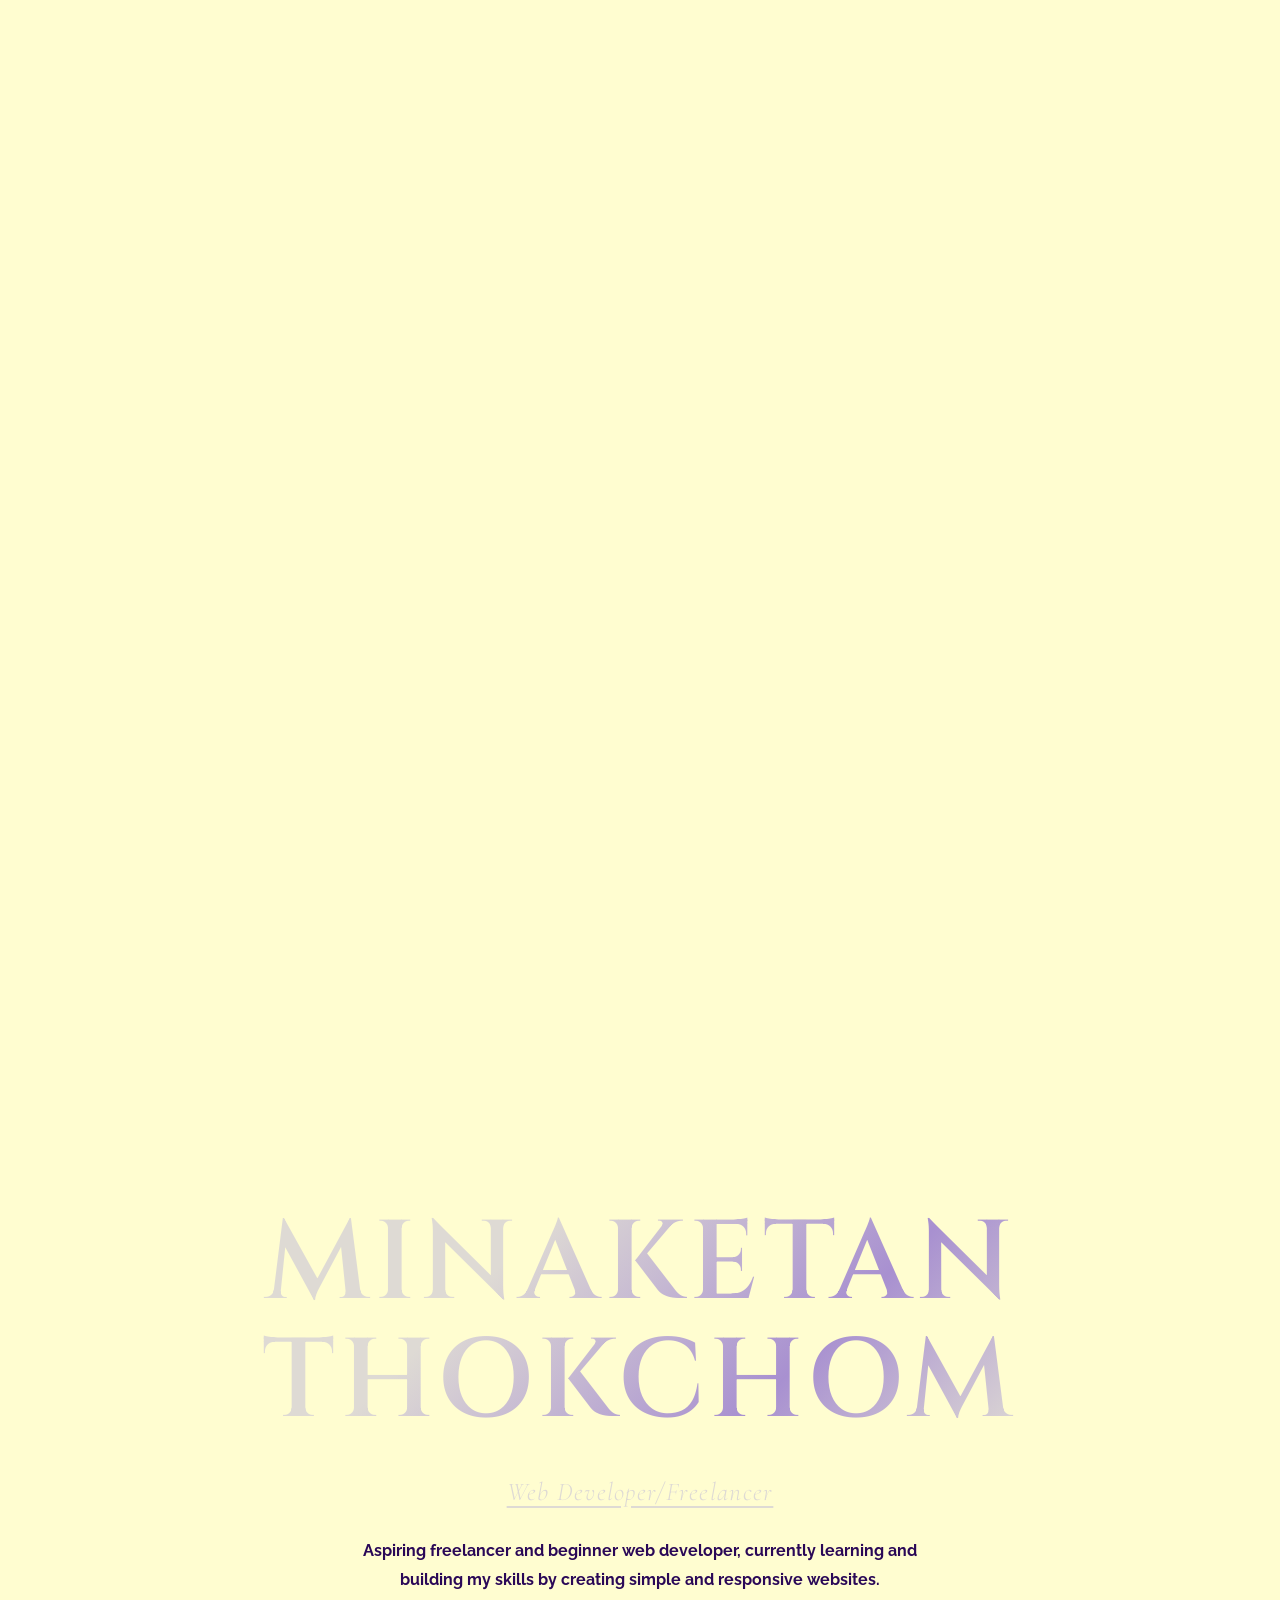
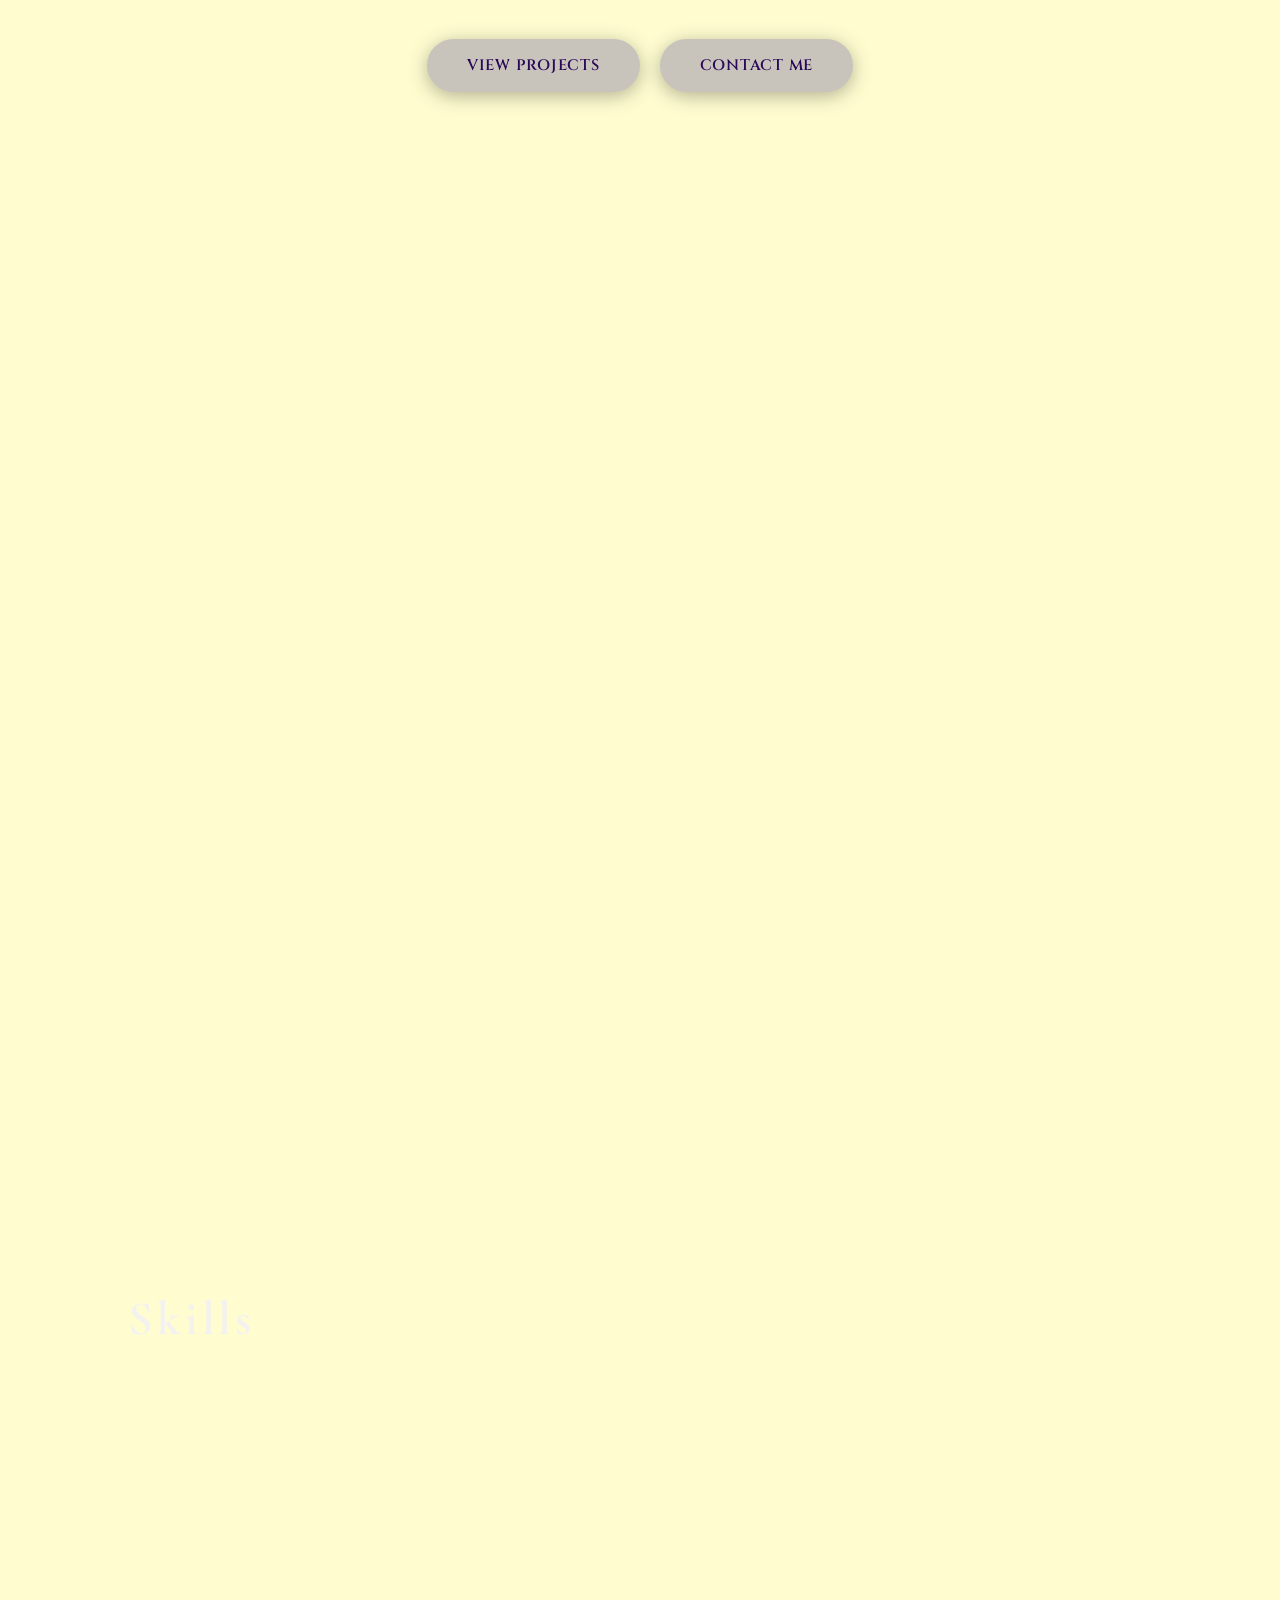
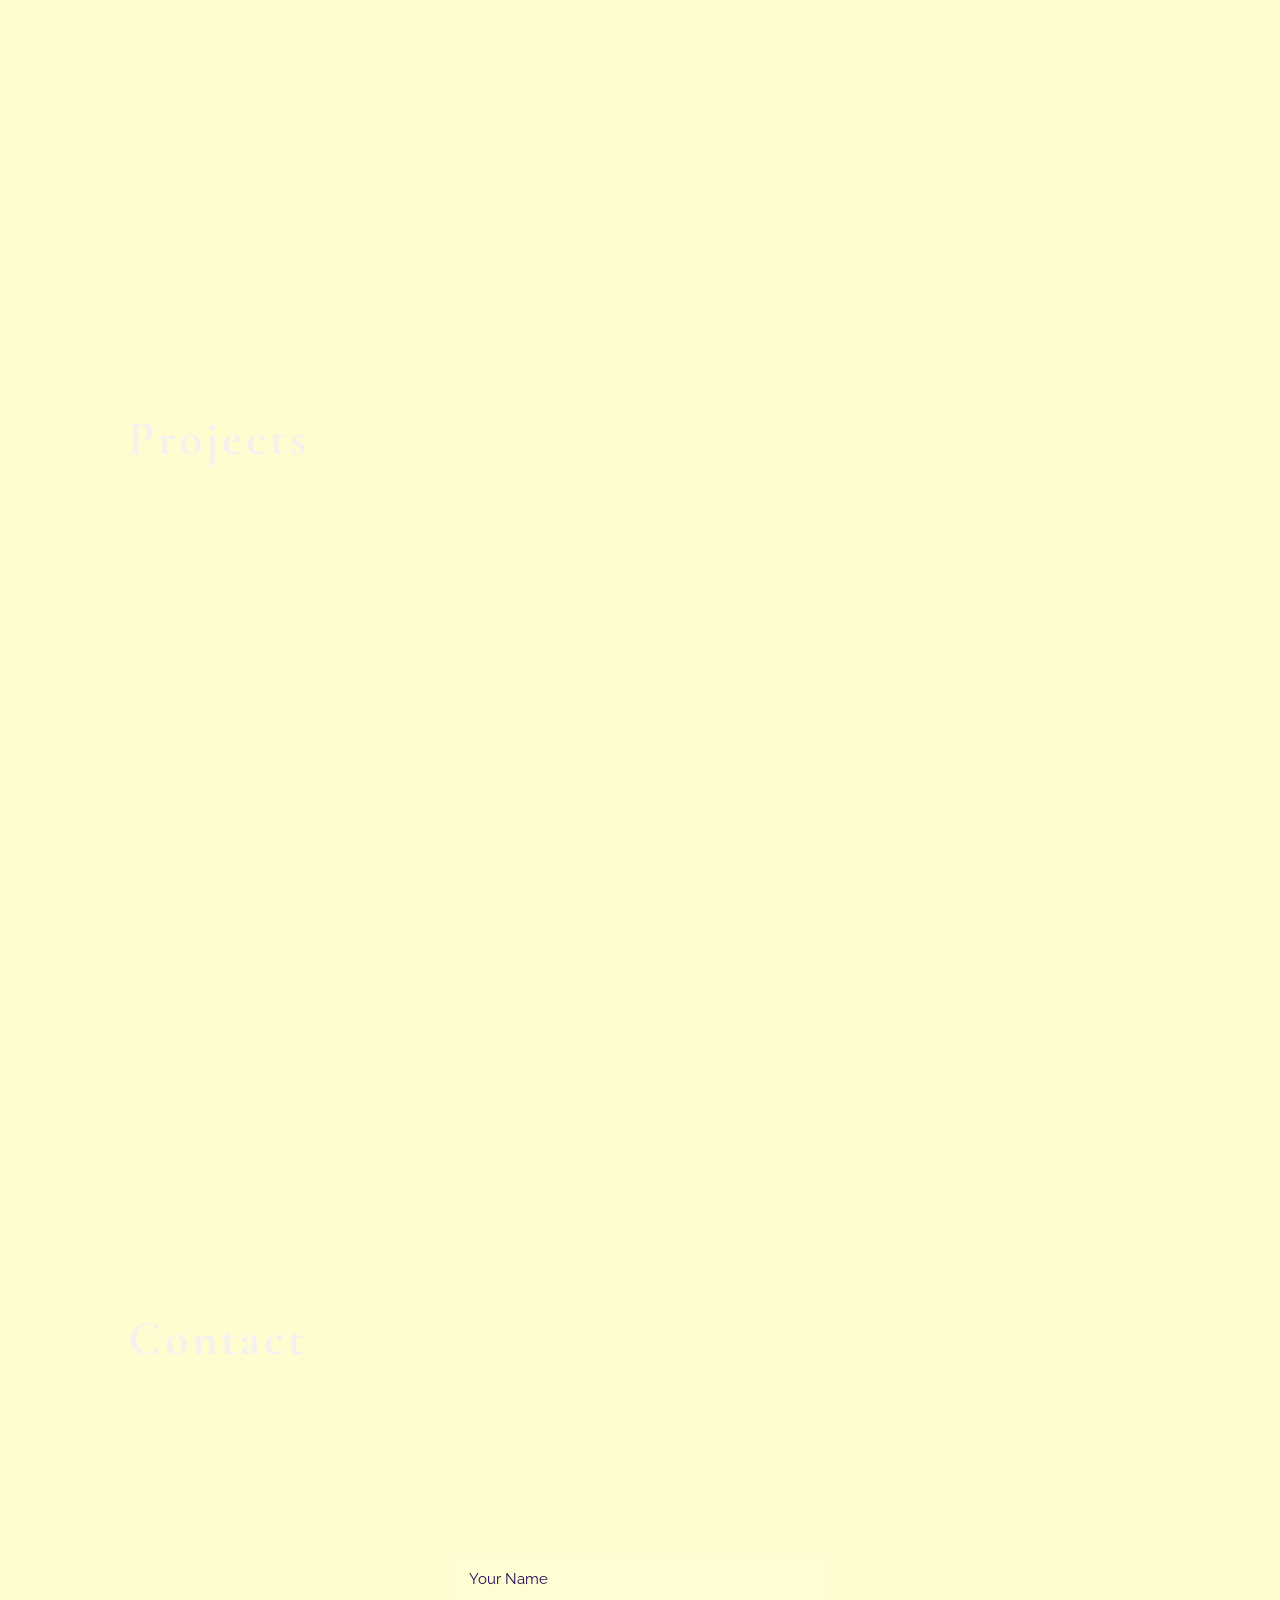
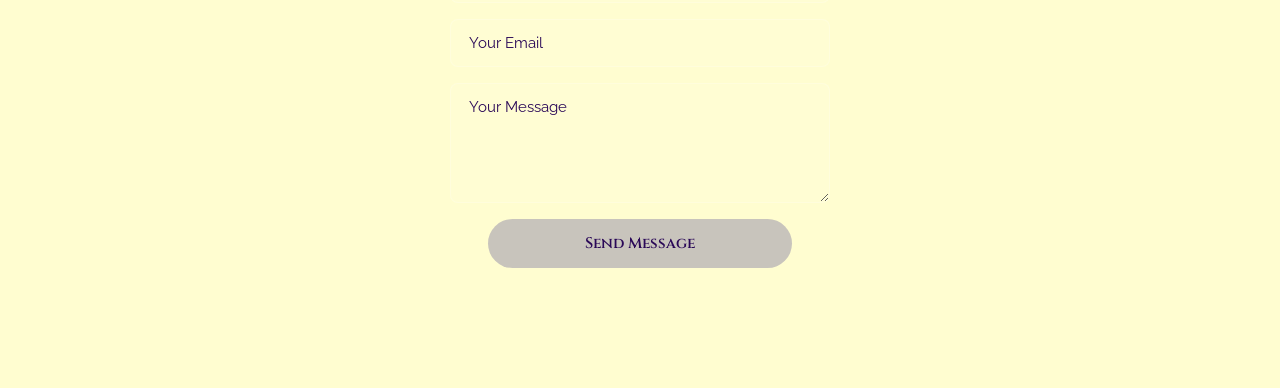
==== commit 520a71ee: "Update index.html" ====
--- a/index.html
+++ b/index.html
@@ -1,4 +1,476 @@
+bash
+cat > /mnt/user-data/outputs/index.html << 'HTMLEOF'
 <!DOCTYPE html>
+<html lang="en">
+<head>
+  <meta charset="UTF-8">
+  <meta name="viewport" content="width=device-width, initial-scale=1.0">
+  <title>Minaketan Thokchom — Portfolio</title>
+  <link rel="preconnect" href="https://fonts.googleapis.com">
+  <link href="https://fonts.googleapis.com/css2?family=Georgia&family=Times+New+Roman&display=swap" rel="stylesheet">
+  <link href="https://fonts.googleapis.com/css2?family=Cinzel:wght@400;600;700;900&family=Cormorant+Garamond:ital,wght@0,400;0,600;0,700;1,400;1,600&family=Raleway:wght@300;400;600;700&display=swap" rel="stylesheet">
+  <style>
+    *, *::before, *::after { margin: 0; padding: 0; box-sizing: border-box; }
+
+    :root {
+      --bg: #FAF0C8;
+      --navy: #0a1f6b;
+      --navy-mid: #0d2a8a;
+      --input-bg: #d6dff0;
+      --input-border: #8899cc;
+    }
+
+    html { scroll-behavior: smooth; }
+
+    body {
+      background-color: var(--bg);
+      color: var(--navy);
+      font-family: 'Raleway', Georgia, serif;
+      font-weight: 400;
+      line-height: 1.7;
+      overflow-x: hidden;
+    }
+
+    /* ── NAV ── */
+    nav {
+      position: fixed; top: 0; left: 0; width: 100%; z-index: 100;
+      padding: 22px 60px;
+      background: transparent;
+      transition: background 0.4s;
+    }
+    nav.scrolled { background: rgba(250,240,200,0.96); backdrop-filter: blur(6px); }
+    nav ul { display: flex; justify-content: flex-start; gap: 80px; list-style: none; }
+    nav a {
+      color: var(--navy);
+      text-decoration: none;
+      font-family: 'Cinzel', serif;
+      font-size: 1.15rem;
+      font-weight: 700;
+      letter-spacing: 0.06em;
+      transition: opacity 0.2s;
+    }
+    nav a:hover { opacity: 0.65; }
+
+    /* ── HERO ── */
+    .hero {
+      min-height: 100vh;
+      display: flex; align-items: center; justify-content: center;
+      text-align: center;
+      padding: 120px 80px 80px;
+      background: var(--bg);
+    }
+    .hero-content { max-width: 900px; }
+
+    .hero-name {
+      font-family: 'Cinzel', serif;
+      font-size: clamp(4rem, 10vw, 8rem);
+      font-weight: 600;
+      line-height: 1.05;
+      letter-spacing: 0.03em;
+      color: var(--navy);
+      margin-bottom: 36px;
+    }
+
+    .hero-title {
+      font-family: 'Raleway', sans-serif;
+      font-size: clamp(1.1rem, 2.2vw, 1.5rem);
+      font-weight: 700;
+      color: var(--navy);
+      letter-spacing: 0.02em;
+      margin-bottom: 28px;
+      font-style: normal;
+      text-decoration: none;
+    }
+
+    .hero-desc {
+      font-family: 'Raleway', sans-serif;
+      font-size: clamp(1rem, 2vw, 1.35rem);
+      font-weight: 700;
+      color: var(--navy);
+      max-width: 700px;
+      margin: 0 auto 56px;
+      line-height: 1.75;
+    }
+
+    .hero-buttons {
+      display: flex;
+      gap: 200px;
+      justify-content: center;
+      flex-wrap: wrap;
+    }
+    .hero-buttons button {
+      background: none;
+      border: none;
+      color: var(--navy);
+      font-family: 'Cinzel', serif;
+      font-size: 1.1rem;
+      font-weight: 700;
+      letter-spacing: 0.06em;
+      cursor: pointer;
+      padding: 0;
+      transition: opacity 0.2s;
+      text-transform: uppercase;
+    }
+    .hero-buttons button:hover { opacity: 0.6; }
+
+    /* ── SECTION HEADINGS ── */
+    .section-label-left {
+      font-family: 'Cormorant Garamond', Georgia, serif;
+      font-size: clamp(2.5rem, 5vw, 4rem);
+      font-weight: 700;
+      font-style: italic;
+      color: var(--navy);
+      letter-spacing: 0.01em;
+      margin-bottom: 50px;
+    }
+
+    /* ── ABOUT ── */
+    .about {
+      min-height: 100vh;
+      padding: 100px 6% 80px;
+      background: var(--bg);
+      display: flex;
+      flex-direction: column;
+    }
+    .about-body {
+      flex: 1;
+      display: flex;
+      align-items: center;
+      justify-content: center;
+    }
+    .about-body p {
+      font-family: 'Raleway', sans-serif;
+      font-size: clamp(1.1rem, 2vw, 1.45rem);
+      font-weight: 700;
+      color: var(--navy);
+      line-height: 2.2;
+      text-align: center;
+      max-width: 900px;
+    }
+
+    /* ── SKILLS ── */
+    .skills {
+      min-height: 80vh;
+      padding: 100px 6% 80px;
+      background: var(--bg);
+      display: flex;
+      flex-direction: column;
+    }
+    .skills-grid {
+      display: flex;
+      justify-content: center;
+      align-items: flex-start;
+      gap: 80px;
+      flex-wrap: wrap;
+      flex: 1;
+      padding-top: 30px;
+    }
+    .skill-item {
+      display: flex;
+      flex-direction: column;
+      align-items: center;
+      gap: 22px;
+      transition: transform 0.3s;
+      cursor: default;
+    }
+    .skill-item:hover { transform: translateY(-8px); }
+    .skill-icon {
+      width: 160px; height: 160px;
+      display: flex; align-items: center; justify-content: center;
+      overflow: hidden;
+    }
+    .skill-icon img { width: 100%; height: 100%; object-fit: contain; }
+    .skill-item p {
+      font-family: 'Cinzel', serif;
+      font-size: 1rem;
+      font-weight: 700;
+      color: var(--navy);
+      letter-spacing: 0.1em;
+      text-align: center;
+    }
+
+    /* ── PROJECTS ── */
+    .projects {
+      min-height: 100vh;
+      padding: 100px 6% 80px;
+      background: var(--bg);
+      display: flex;
+      flex-direction: column;
+    }
+    .project-card {
+      flex: 1;
+      display: flex;
+      flex-direction: column;
+      align-items: center;
+      justify-content: center;
+      gap: 30px;
+      padding-top: 10px;
+    }
+    .project-card-title {
+      font-family: 'Raleway', sans-serif;
+      font-size: clamp(1.2rem, 2.5vw, 1.7rem);
+      font-weight: 700;
+      color: var(--navy);
+      text-align: center;
+      letter-spacing: 0.02em;
+    }
+    .project-card-desc {
+      font-family: 'Raleway', sans-serif;
+      font-size: clamp(1rem, 2vw, 1.35rem);
+      font-weight: 700;
+      color: var(--navy);
+      text-align: center;
+      line-height: 1.9;
+      max-width: 800px;
+    }
+    .project-tech {
+      text-align: center;
+    }
+    .project-tech p {
+      font-family: 'Cinzel', serif;
+      font-size: clamp(0.85rem, 1.5vw, 1.05rem);
+      font-weight: 700;
+      color: var(--navy);
+      letter-spacing: 0.05em;
+      line-height: 2;
+      text-transform: uppercase;
+    }
+
+    /* ── CONTACT ── */
+    .contact {
+      min-height: 90vh;
+      padding: 100px 6% 80px;
+      background: var(--bg);
+      display: flex;
+      flex-direction: column;
+    }
+    .contact-label-bullet {
+      font-family: 'Cormorant Garamond', Georgia, serif;
+      font-size: clamp(2.5rem, 5vw, 4rem);
+      font-weight: 700;
+      font-style: italic;
+      color: var(--navy);
+      letter-spacing: 0.01em;
+      margin-bottom: 50px;
+    }
+    .contact-label-bullet::before {
+      content: '• ';
+    }
+    .contact-form {
+      display: flex;
+      flex-direction: column;
+      gap: 18px;
+      width: 380px;
+      margin: 20px auto 0;
+    }
+    .contact-form input,
+    .contact-form textarea {
+      background: var(--input-bg);
+      border: 1.5px solid var(--input-border);
+      border-radius: 18px;
+      padding: 16px 22px;
+      color: var(--navy);
+      font-family: 'Raleway', sans-serif;
+      font-size: 0.95rem;
+      font-weight: 400;
+      outline: none;
+      width: 100%;
+    }
+    .contact-form input::placeholder,
+    .contact-form textarea::placeholder { color: rgba(10,31,107,0.45); }
+    .contact-form textarea { border-radius: 22px; resize: vertical; }
+    .contact-form button {
+      padding: 16px;
+      border: 1.5px solid var(--input-border);
+      border-radius: 50px;
+      background: var(--input-bg);
+      color: var(--navy);
+      font-family: 'Raleway', sans-serif;
+      font-size: 0.95rem;
+      font-weight: 600;
+      cursor: pointer;
+      transition: all 0.25s;
+      width: 80%;
+      align-self: center;
+    }
+    .contact-form button:hover { background: #c4d0e8; transform: translateY(-2px); }
+    #form-status { text-align: center; font-size: 0.9rem; color: #1a6b2a; margin-top: 4px; }
+
+    /* ── ANIMATIONS ── */
+    @keyframes fadeUp { from { opacity:0; transform:translateY(26px); } to { opacity:1; transform:translateY(0); } }
+    .fade-in { opacity: 0; transform: translateY(26px); transition: opacity 0.7s ease, transform 0.7s ease; }
+    .fade-in.visible { opacity: 1; transform: translateY(0); }
+
+    /* ── RESPONSIVE ── */
+    @media (max-width: 900px) {
+      nav ul { gap: 20px; } nav { padding: 18px 20px; }
+      .hero { padding: 100px 30px 60px; }
+      .hero-buttons { gap: 40px; }
+      .about { padding: 80px 6% 60px; }
+      .skills { padding: 80px 6% 60px; } .skills-grid { gap: 40px; }
+      .projects { padding: 80px 6% 60px; }
+      .contact { padding: 80px 6% 60px; }
+      .contact-form { width: 100%; max-width: 380px; }
+    }
+    @media (max-width: 600px) {
+      nav ul { gap: 0; justify-content: space-evenly; }
+      nav a { font-size: 0.8rem; letter-spacing: 0.02em; }
+      nav { padding: 14px 10px; }
+      .hero-buttons { gap: 30px; }
+      .skill-icon { width: 110px; height: 110px; }
+    }
+  </style>
+</head>
+<body>
+
+  <nav id="navbar">
+    <ul>
+      <li><a href="#home">HOME</a></li>
+      <li><a href="#about">ABOUT</a></li>
+      <li><a href="#skills">SKILLS</a></li>
+      <li><a href="#projects">PROJECTS</a></li>
+      <li><a href="#contact">CONTACT</a></li>
+    </ul>
+  </nav>
+
+  <!-- HERO -->
+  <section id="home" class="hero">
+    <div class="hero-content fade-in">
+      <h1 class="hero-name">MINAKETAN<br>THOKCHOM</h1>
+      <h2 class="hero-title">Web Developer/Freelancer</h2>
+      <p class="hero-desc">Aspiring freelancer and beginner web developer, currently Learning and building my skills by creating simple and responsive websites.</p>
+      <div class="hero-buttons">
+        <button onclick="document.getElementById('projects').scrollIntoView({behavior:'smooth'})">VIEW PROJECTS</button>
+        <button onclick="document.getElementById('contact').scrollIntoView({behavior:'smooth'})">CONTACTS</button>
+      </div>
+    </div>
+  </section>
+
+  <!-- ABOUT -->
+  <section id="about" class="about">
+    <h2 class="section-label-left fade-in">About</h2>
+    <div class="about-body fade-in">
+      <p>I am Minaketan Thokchom, a BBA graduate currently pursuing PGDCA and learning web development with a focus on building simple and responsive websites. I particularly enjoy making websites look clean and well-structured, while I am still working on improving my backend skills. What sets me apart is my consistency and commitment to learning, as I continue to build and refine my skills through practical work.</p>
+    </div>
+  </section>
+
+  <!-- SKILLS -->
+  <section id="skills" class="skills">
+    <h2 class="section-label-left fade-in">Skills</h2>
+    <div class="skills-grid fade-in">
+
+      <div class="skill-item">
+        <div class="skill-icon">
+          <img src="https://cdn.jsdelivr.net/gh/devicons/devicon/icons/xampp/xampp-original.svg" alt="XAMPP">
+        </div>
+        <p>XAMP</p>
+      </div>
+
+      <div class="skill-item">
+        <div class="skill-icon">
+          <img src="https://cdn.jsdelivr.net/gh/devicons/devicon/icons/html5/html5-original.svg" alt="HTML5">
+        </div>
+        <p>HTML</p>
+      </div>
+
+      <div class="skill-item">
+        <div class="skill-icon">
+          <img src="https://cdn.jsdelivr.net/gh/devicons/devicon/icons/javascript/javascript-original.svg" alt="JavaScript">
+        </div>
+        <p>JAVA SCRIPT</p>
+      </div>
+
+      <div class="skill-item">
+        <div class="skill-icon">
+          <img src="https://cdn.jsdelivr.net/gh/devicons/devicon/icons/css3/css3-original.svg" alt="CSS3">
+        </div>
+        <p>CSS</p>
+      </div>
+
+    </div>
+  </section>
+
+  <!-- PROJECTS -->
+  <section id="projects" class="projects">
+    <h2 class="section-label-left fade-in">Projects</h2>
+    <div class="project-card fade-in">
+      <p class="project-card-title">Portfolio Website</p>
+      <p class="project-card-desc">A personal portfolio website developed to present my skills and learning progress with a focus on clean UI and responsiveness.</p>
+      <div class="project-tech">
+        <p>FRONT END DEVELOPMENT - HTML, CSS, JAVA SCRIPT</p>
+        <p>BACKEND DEVELOPMENT - PHP</p>
+      </div>
+    </div>
+  </section>
+
+  <!-- CONTACT -->
+  <section id="contact" class="contact">
+    <h2 class="contact-label-bullet fade-in">Contact</h2>
+    <div class="contact-form fade-in">
+      <input type="text" id="name" placeholder="Your Name" required>
+      <input type="email" id="email" placeholder="Your Email" required>
+      <textarea id="message" placeholder="Your Message" rows="5" required></textarea>
+      <button onclick="sendEmail()">Send Message</button>
+      <p id="form-status"></p>
+    </div>
+  </section>
+
+  <script src="https://cdn.jsdelivr.net/npm/@emailjs/browser@3/dist/email.min.js"></script>
+  <script>
+    emailjs.init("TI6LzgvzgM77muXDS");
+
+    window.addEventListener('scroll', () => {
+      document.getElementById('navbar').classList.toggle('scrolled', window.scrollY > 50);
+    });
+
+    const observer = new IntersectionObserver(entries => {
+      entries.forEach(e => { if (e.isIntersecting) e.target.classList.add('visible'); });
+    }, { threshold: 0.12 });
+    document.querySelectorAll('.fade-in').forEach(el => observer.observe(el));
+
+    function sendEmail() {
+      const name = document.getElementById('name').value;
+      const email = document.getElementById('email').value;
+      const message = document.getElementById('message').value;
+      const status = document.getElementById('form-status');
+
+      if (!name || !email || !message) {
+        status.style.color = '#b71c1c';
+        status.textContent = 'Please fill in all fields.';
+        return;
+      }
+
+      const formData = new FormData();
+      formData.append('name', name);
+      formData.append('email', email);
+      formData.append('message', message);
+
+      fetch('http://localhost/portfolio/contact.php', {
+        method: 'POST',
+        body: formData
+      })
+      .then(res => res.json())
+      .then(data => { console.log('Database:', data); })
+      .catch(() => {});
+
+      emailjs.send("service_rz7pwtg", "template_y7k8y6i", {
+        from_name: name,
+        from_email: email,
+        message: message
+      }).then(() => {
+        status.style.color = '#1a6b2a';
+        status.textContent = 'Message sent successfully!';
+        document.getElementById('name').value = '';
+        document.getElementById('email').value = '';
+        document.getElementById('message').value = '';
+      }).catch(() => {
+        status.style.color = '#b71c1c';
+        status.textContent = 'Something went wrong. Please try again.';
+      });
+    }
+  </script>
+</body>
+</html><!DOCTYPE html>
 <html lang="en">
 <head>
   <meta charset="UTF-8">
@@ -12,7 +484,7 @@
 
     :root {
       --bg: #FFFDD0;
-      --bg-dark: #2a0857;
+      --bg-dark: #FFFDD0;
       --silver: #2a0857;
       --silver-light: #dedad4;
       --white: #f4f2ef;
@@ -37,14 +509,14 @@
       padding: 28px 60px;
       transition: background 0.4s;
     }
-    nav.scrolled { background: rgba(42,8,87,0.93); backdrop-filter: blur(8px); }
+    nav.scrolled { background: rgba(242,243,247,0.93); backdrop-filter: blur(8px); }
     nav ul { display: flex; justify-content: center; gap: 80px; list-style: none; }
     nav a {
       color: var(--silver); text-decoration: none;
       font-family: 'Cinzel', serif; font-size: 1.05rem; letter-spacing: 0.08em;
       transition: color 0.3s; font-weight: 900;
     }
-    nav a:hover { color: var(--white); }
+    nav a:hover { color: var(--white)FFFDD0; }
 
     /* HERO */
     .hero {
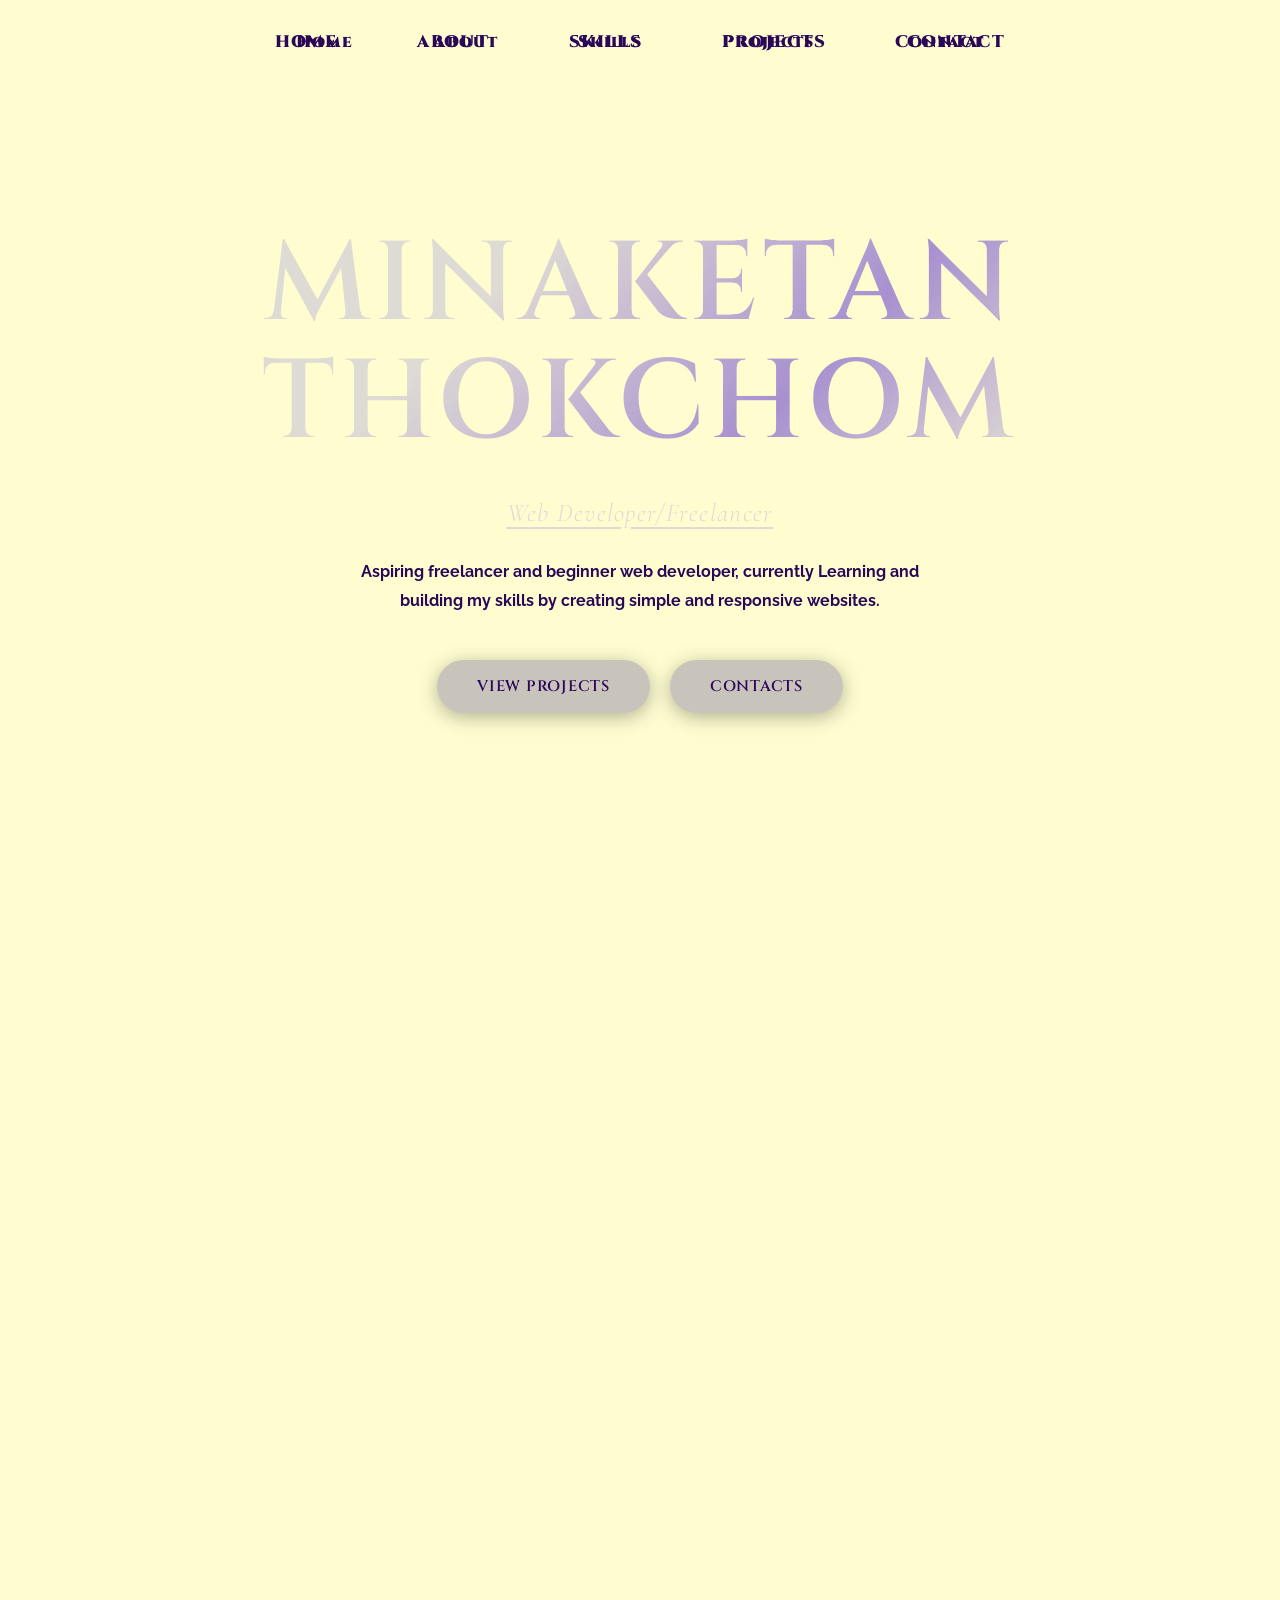
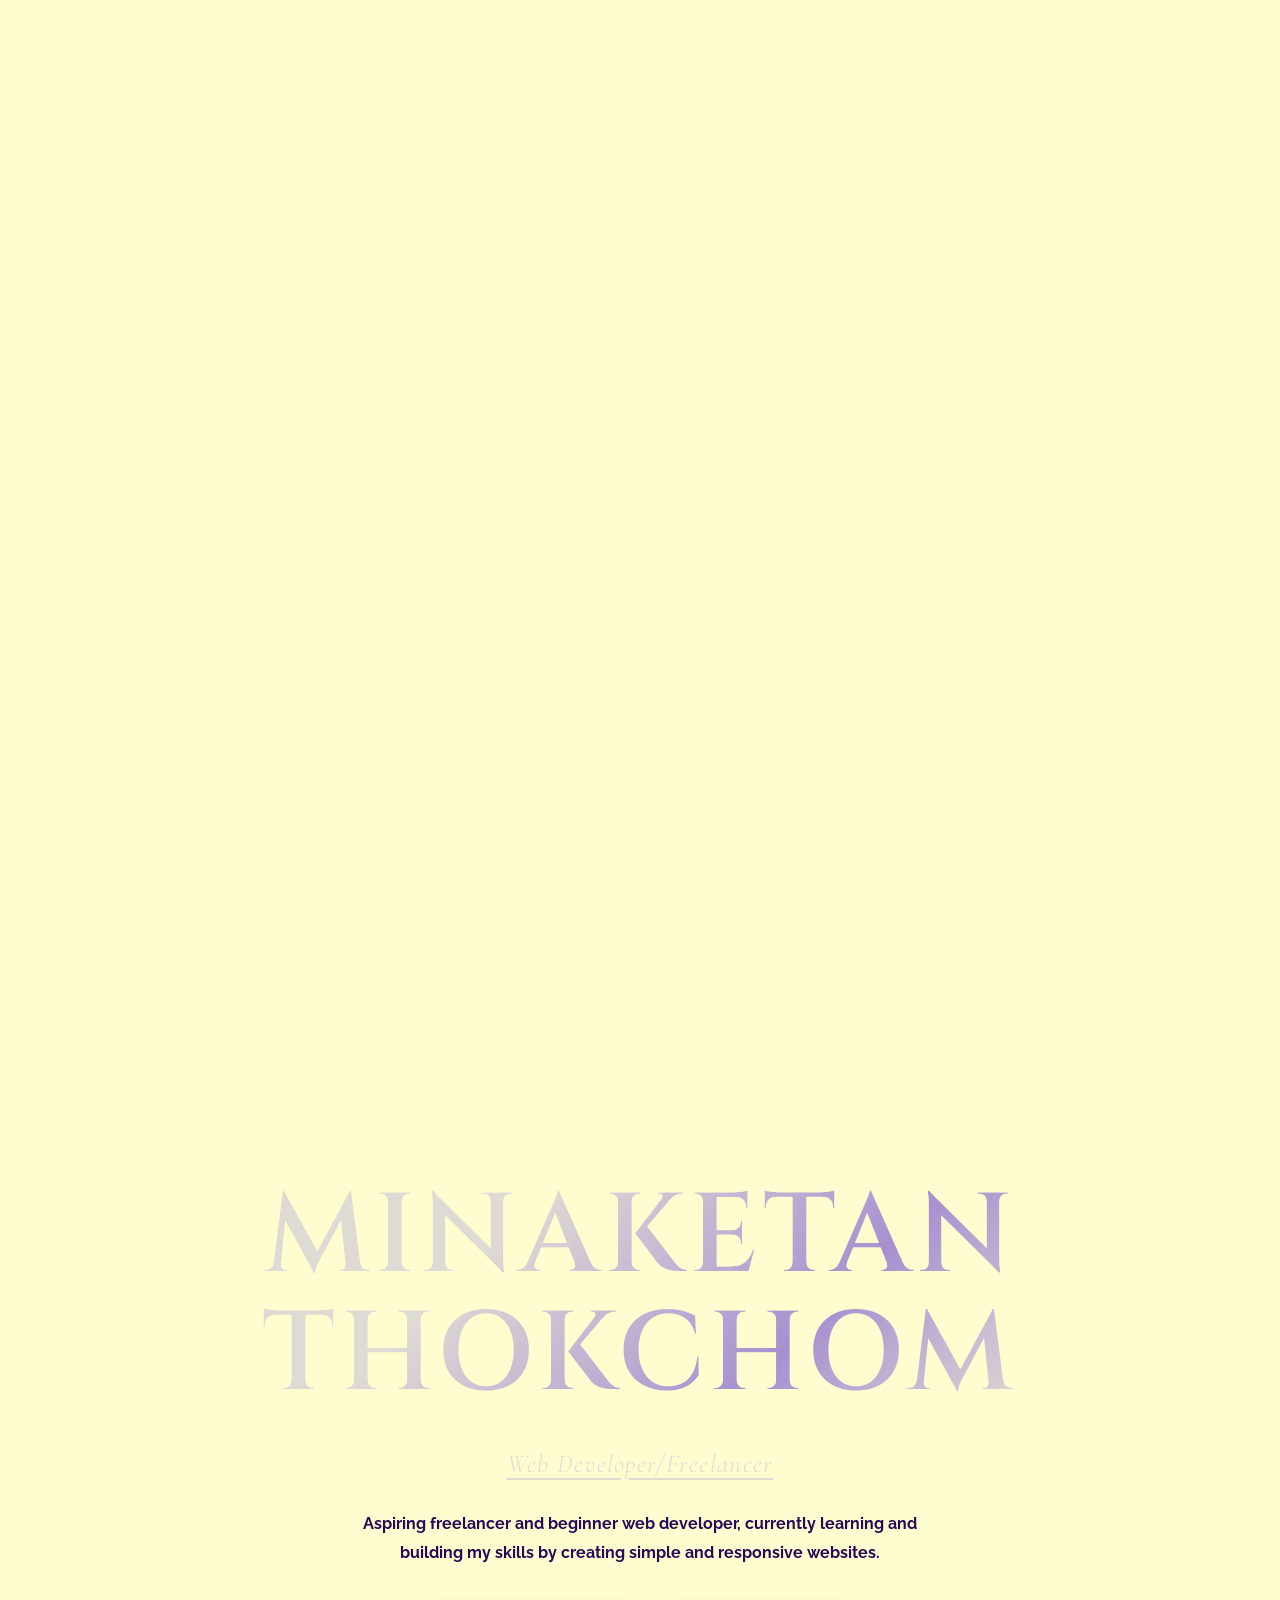
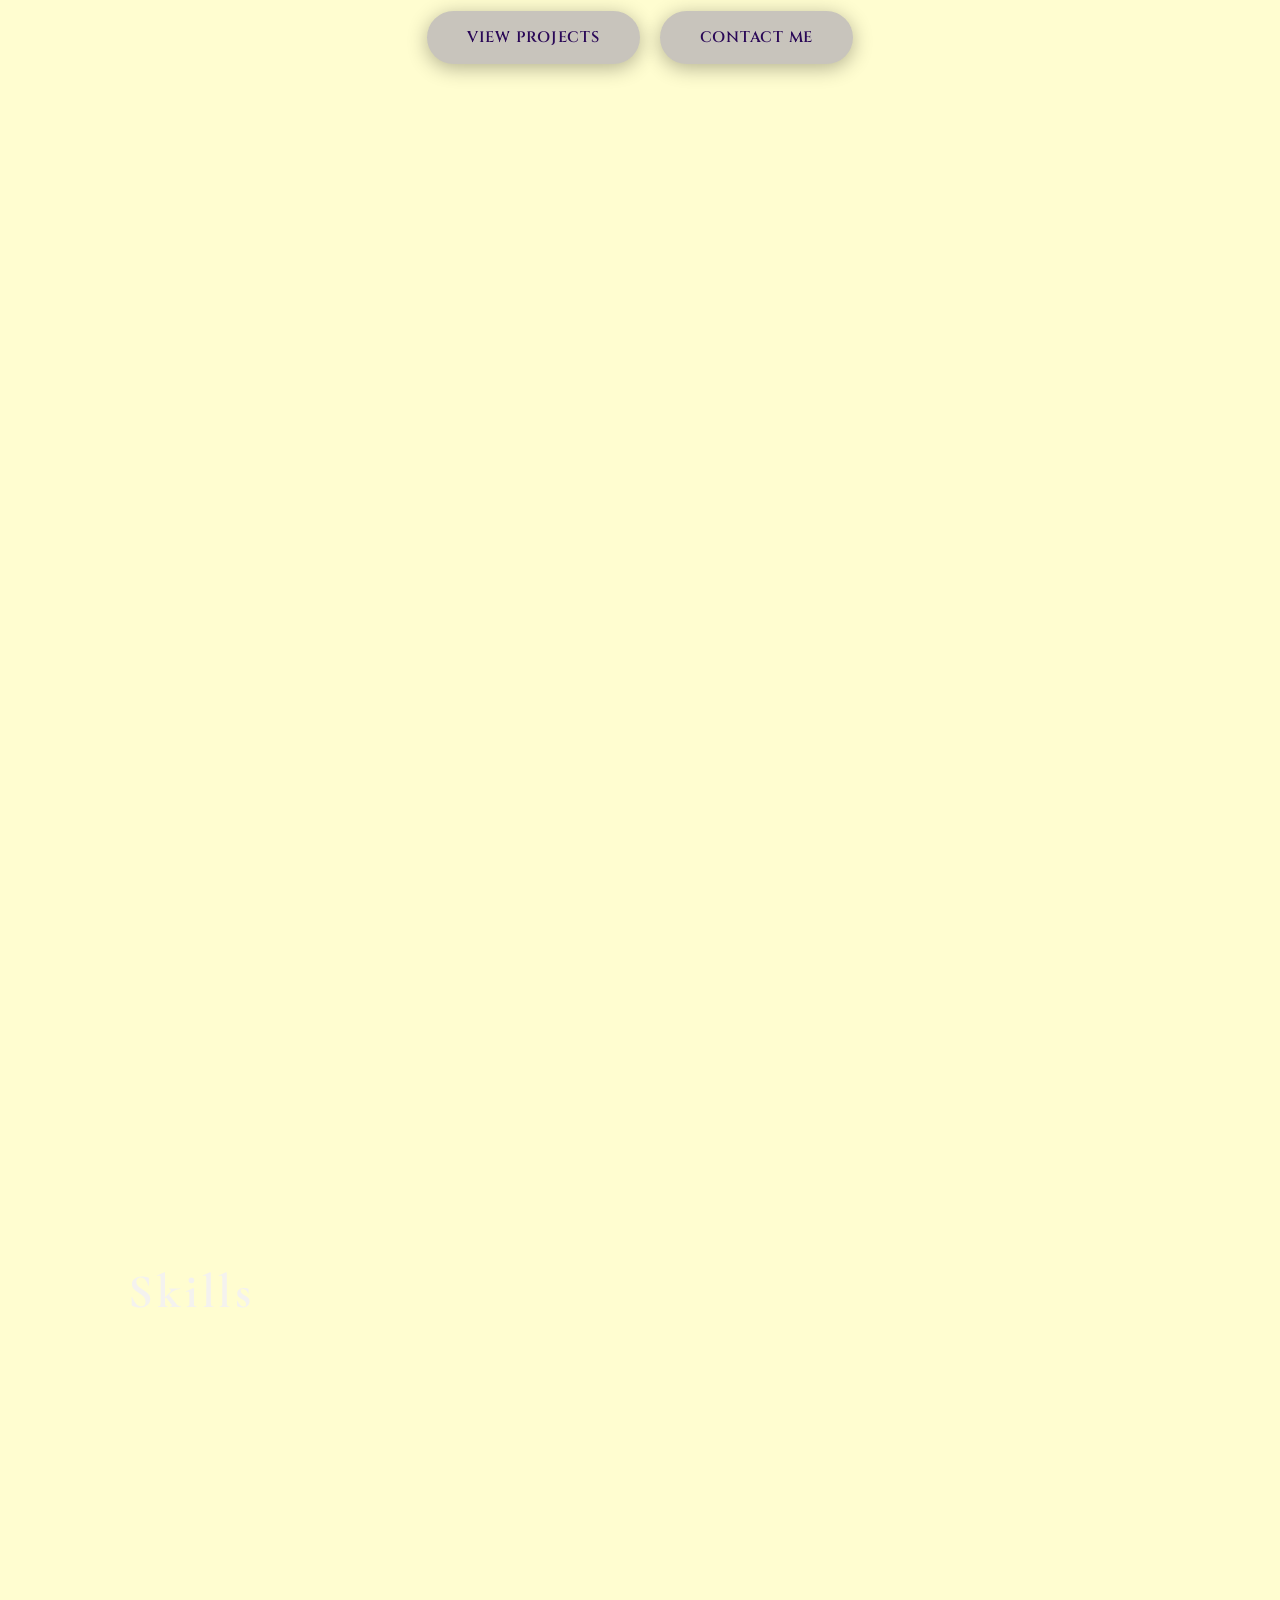
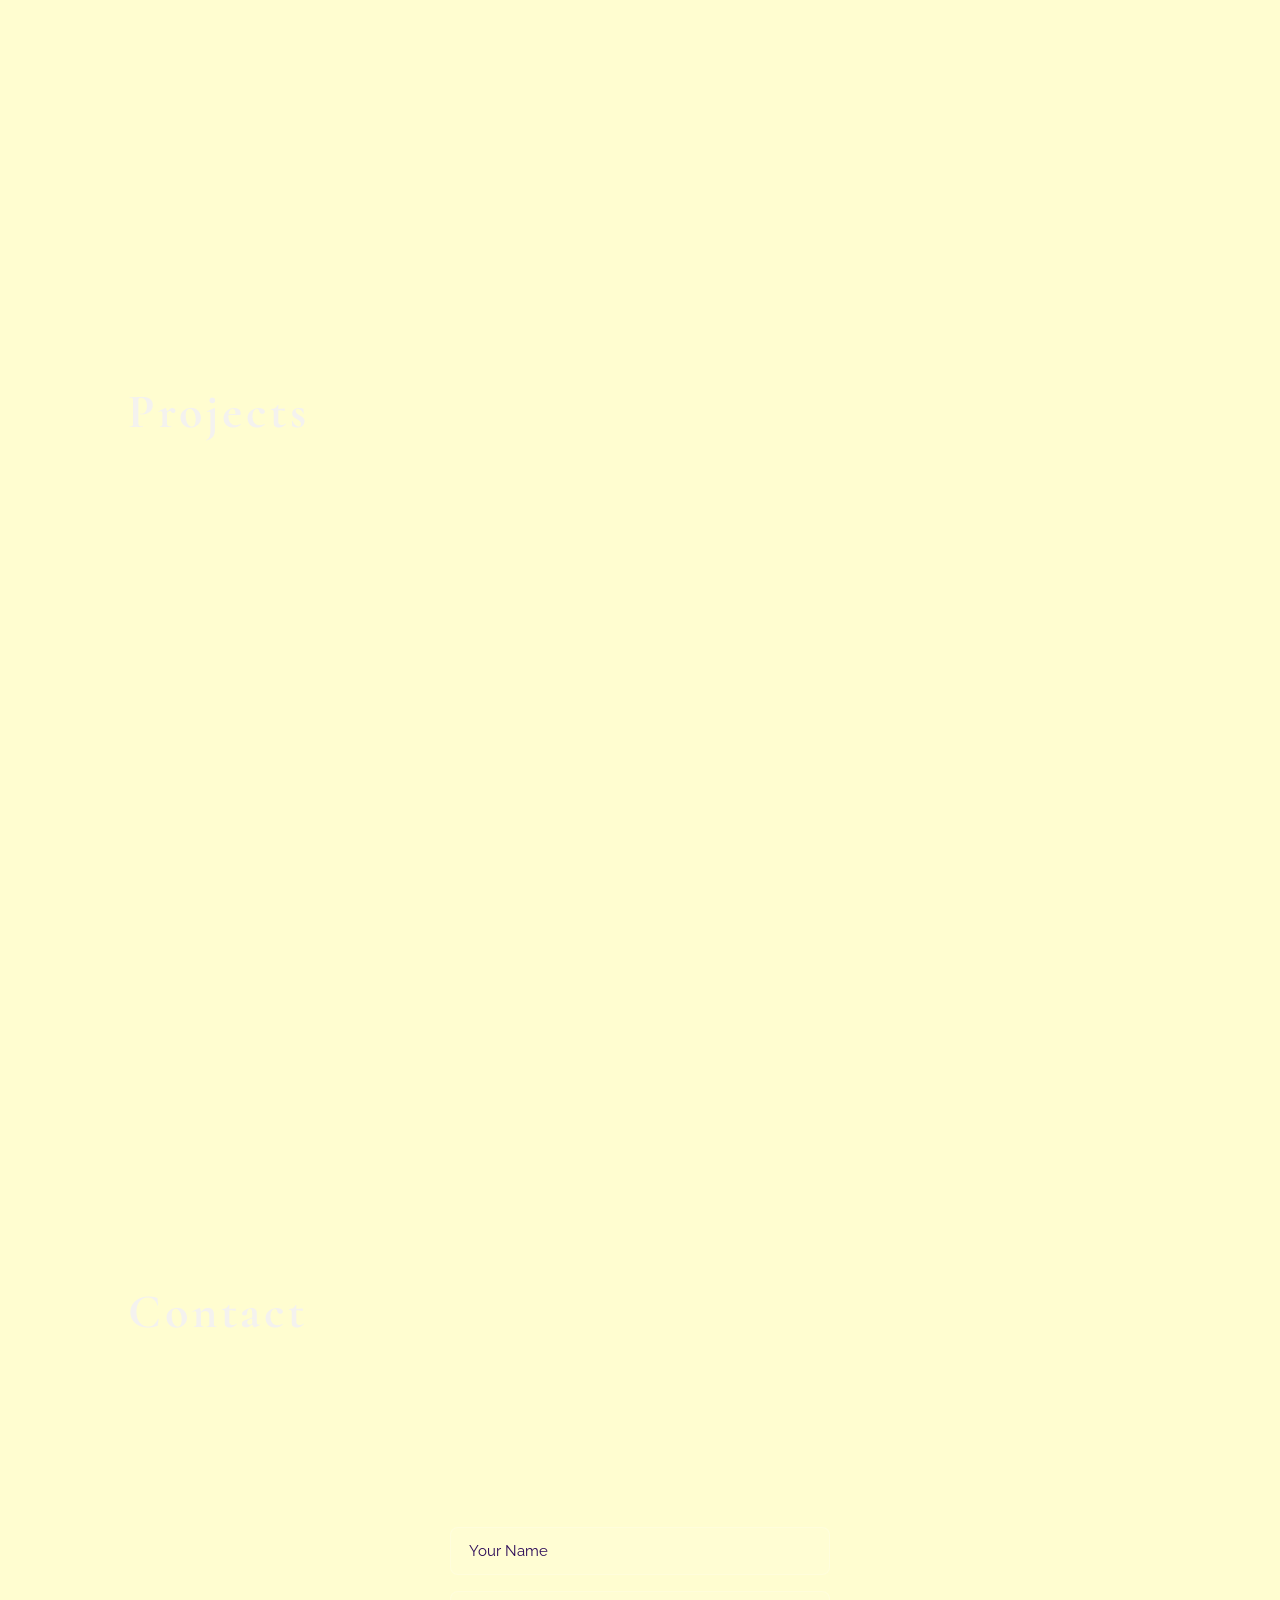
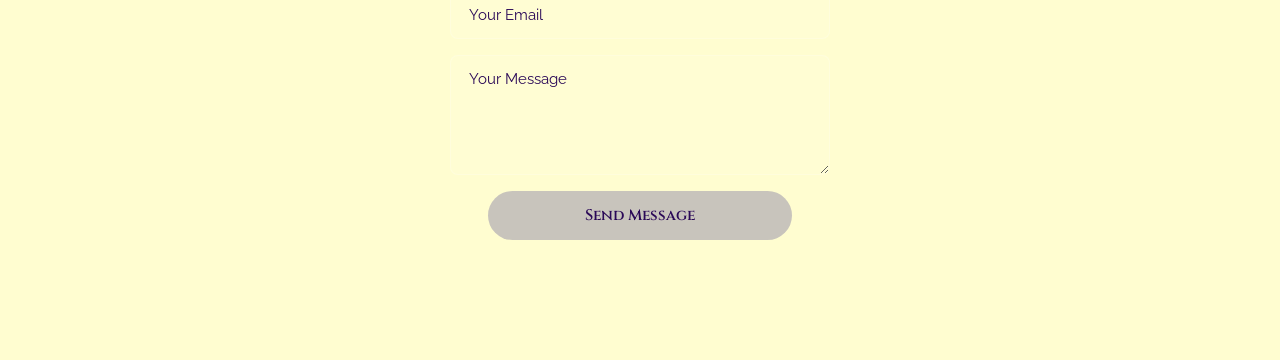
==== commit c389ec92: "Update index.html" ====
--- a/index.html
+++ b/index.html
@@ -1,5 +1,4 @@
-bash
-cat > /mnt/user-data/outputs/index.html << 'HTMLEOF'
+
 <!DOCTYPE html>
 <html lang="en">
 <head>
